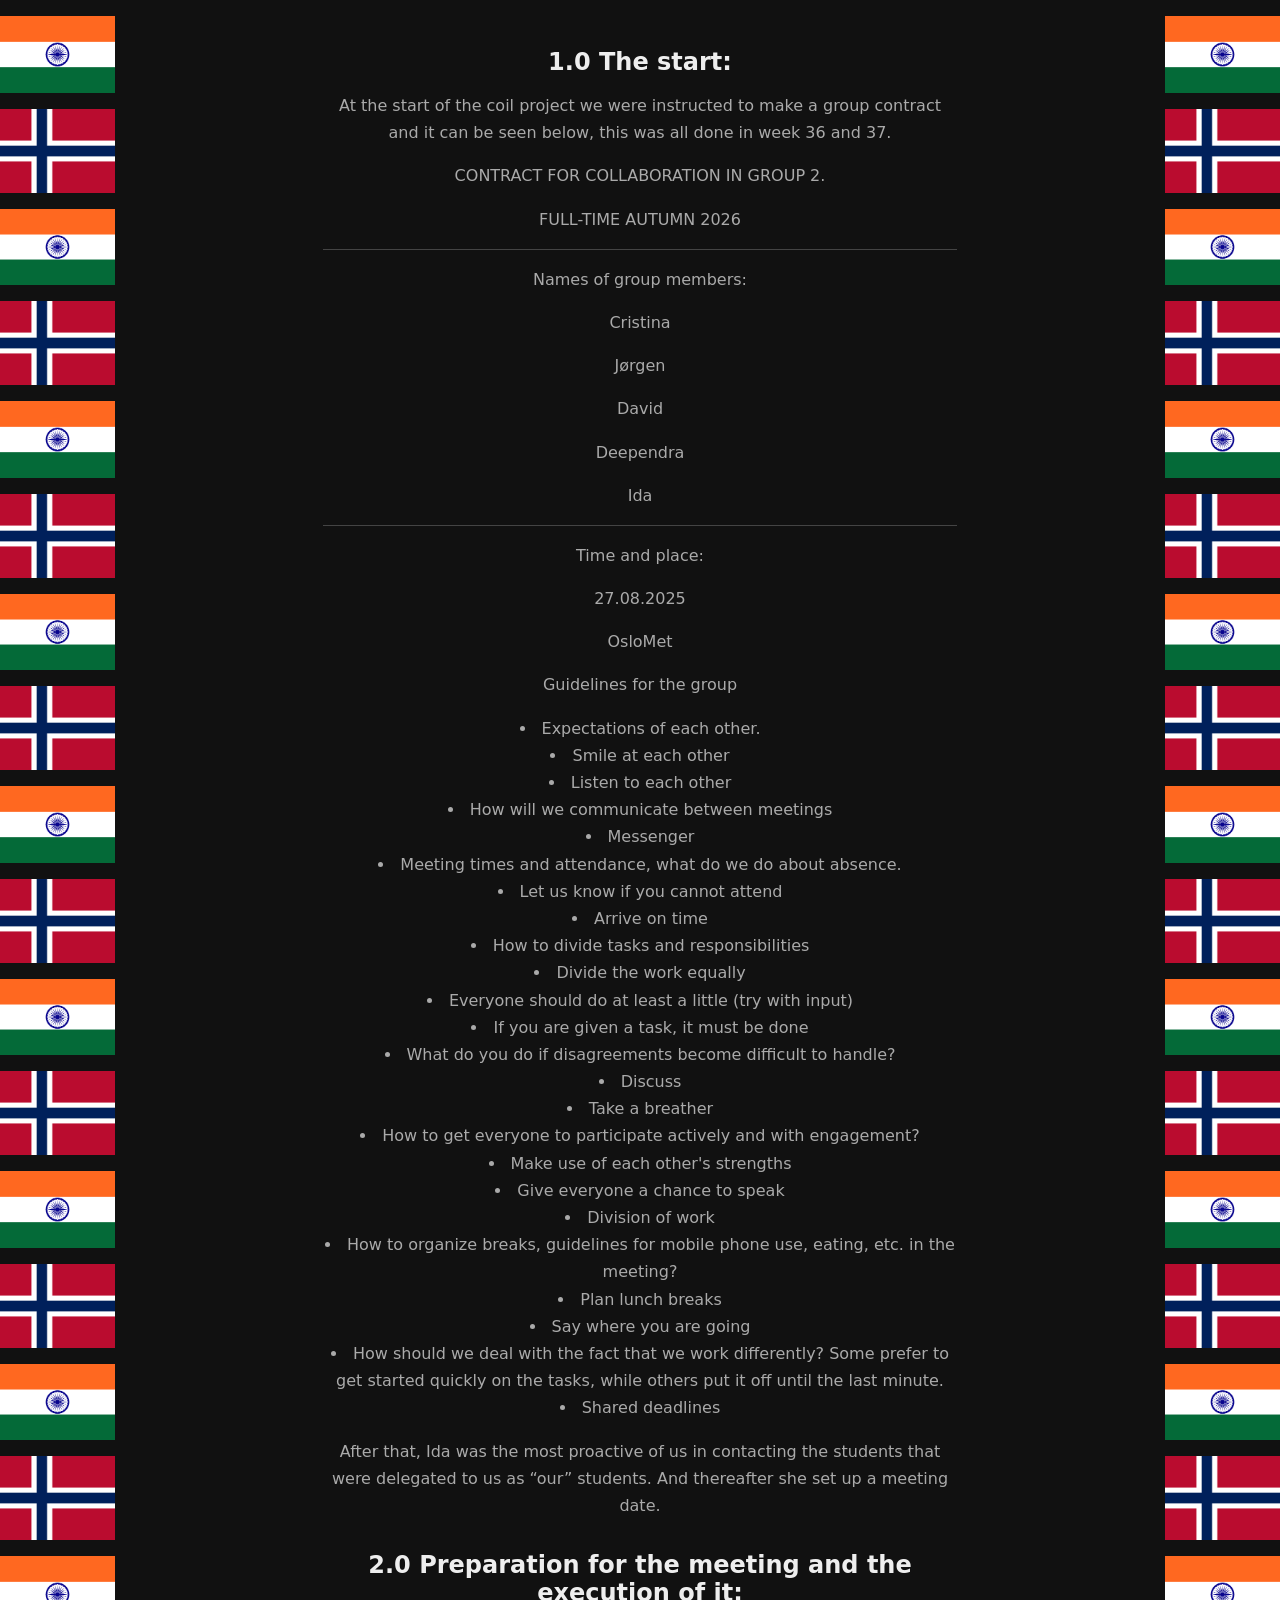
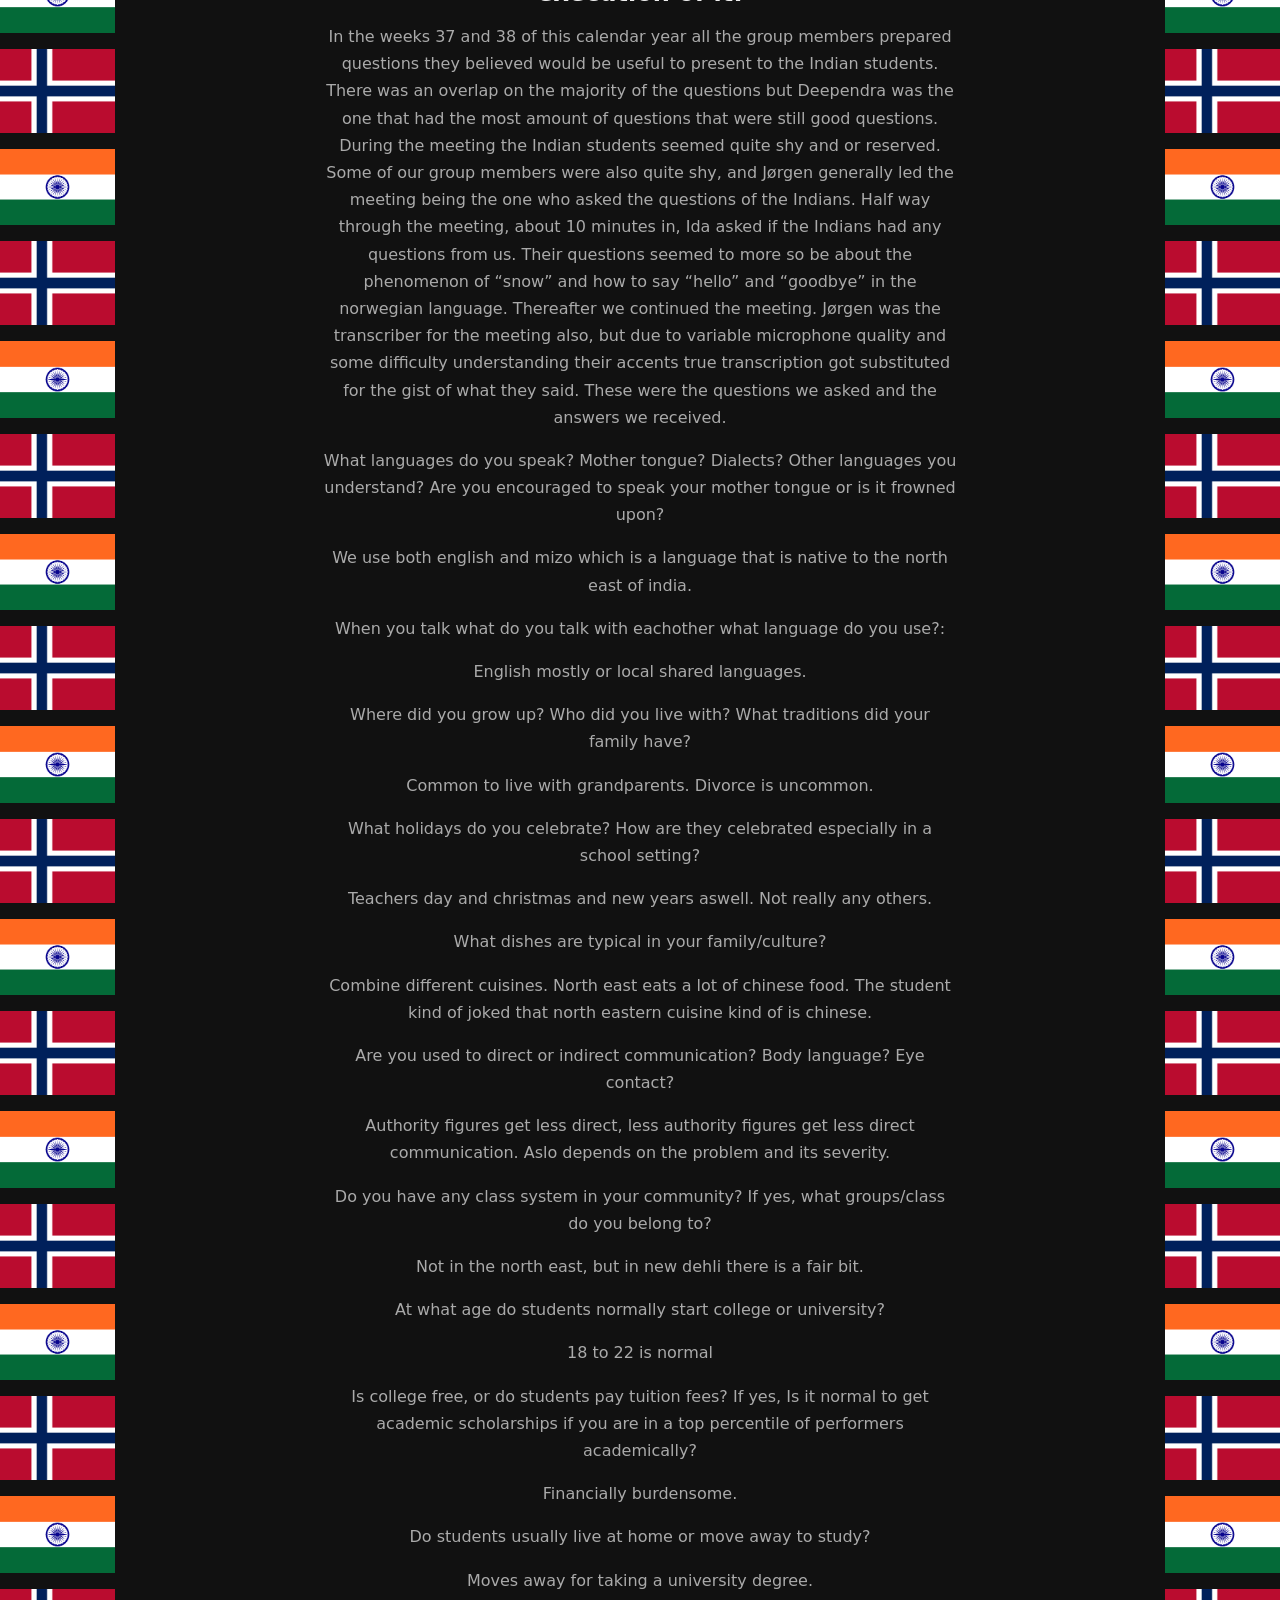
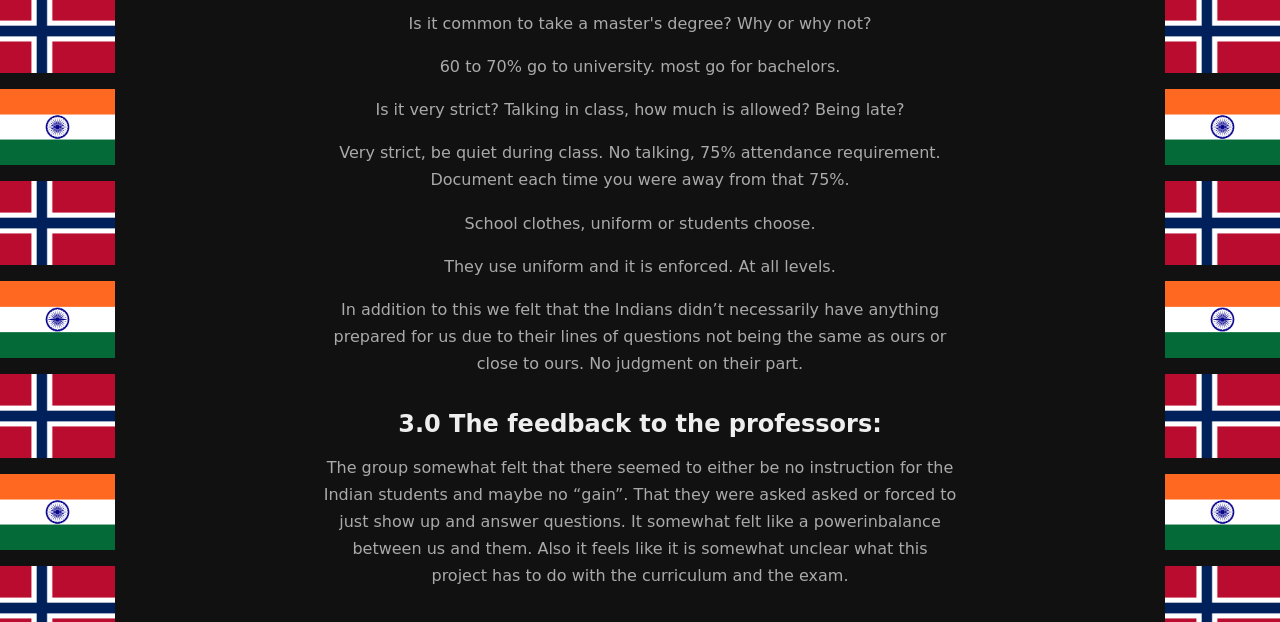
==== index.html @ 8ac85a7a "Update index.html" ====
<!doctype html>
<html lang="en">
<head>
<meta charset="utf-8">
<meta name="viewport" content="width=device-width, initial-scale=1">
<title>Hello</title>
<link rel="stylesheet" href="style.css">
</head>
<body>
<div class="flags flags--left"></div>
<div class="flags flags--right"></div>
<main>
  <p></p>
  <h2>1.0 The start:</h2>
  <p>At the start of the coil project we were instructed to make  a group contract and it can be seen below, this was all done in week 36 and 37.</p>
  <p>CONTRACT FOR COLLABORATION IN GROUP 2.</p>
  <p>FULL-TIME AUTUMN 2026</p>
  <hr>
  <p>Names of group members:</p>
  <p>Cristina</p>
  <p>Jørgen</p>
  <p>David</p>
  <p>Deependra</p>
  <p>Ida</p>
  <hr>
  <p>Time and place:</p>
  <p>27.08.2025</p>
  <p>OsloMet</p>
  <p>Guidelines for the group</p>
  <ul>
    <li>Expectations of each other.</li>
    <li>Smile at each other</li>
    <li>Listen to each other</li>
    <li>How will we communicate between meetings</li>
    <li>Messenger</li>
    <li>Meeting times and attendance, what do we do about absence.</li>
    <li>Let us know if you cannot attend</li>
    <li>Arrive on time</li>
    <li>How to divide tasks and responsibilities</li>
    <li>Divide the work equally</li>
    <li>Everyone should do at least a little (try with input)</li>
    <li>If you are given a task, it must be done</li>
    <li>What do you do if disagreements become difficult to handle?</li>
    <li>Discuss</li>
    <li>Take a breather</li>
    <li>How to get everyone to participate actively and with engagement?</li>
    <li>Make use of each other's strengths</li>
    <li>Give everyone a chance to speak</li>
    <li>Division of work</li>
    <li>How to organize breaks, guidelines for mobile phone use, eating, etc. in the meeting?</li>
    <li>Plan lunch breaks</li>
    <li>Say where you are going</li>
    <li>How should we deal with the fact that we work differently? Some prefer to get started quickly on the tasks, while others put it off until the last minute.</li>
    <li>Shared deadlines</li>
  </ul>
  <p>After that, Ida was the most proactive of us in contacting the students that were delegated to us as “our” students. And thereafter she set up a meeting date.</p>
  <h2>2.0 Preparation for the meeting and the execution of it:</h2>
  <p>In the weeks 37 and 38 of this calendar year all the group members prepared questions they believed would be useful to present to the Indian students. There was an overlap on the majority of the questions but Deependra was the one that had the most amount of questions that were still good questions. During the meeting the Indian students seemed quite shy and or reserved. Some of our group members were also quite shy, and Jørgen generally led the meeting being the one who asked the questions of the Indians. Half way through the meeting, about 10 minutes in, Ida asked if the Indians had any questions from us. Their questions seemed to more so be about the phenomenon of “snow” and how to say “hello” and “goodbye” in the norwegian language. Thereafter we continued the meeting. Jørgen was the transcriber for the meeting also, but due to variable microphone quality and some difficulty understanding their accents true transcription got substituted for the gist of what they said. These were the questions we asked and the answers we received.</p>
  <p>What languages do you speak? Mother tongue? Dialects? Other languages you understand? Are you encouraged to speak your mother tongue or is it frowned upon?</p>
  <p>We use both english and mizo which is a language that is native to the north east of india.</p>
  <p>When you talk what do you talk with eachother what language do you use?:</p>
  <p>English mostly or local shared languages.</p>
  <p>Where did you grow up? Who did you live with? What traditions did your family have?</p>
  <p>Common to live with grandparents. Divorce is uncommon.</p>
  <p>What holidays do you celebrate? How are they celebrated especially in a school setting?</p>
  <p>Teachers day and christmas and new years aswell. Not really any others.</p>
  <p>What dishes are typical in your family/culture?</p>
  <p>Combine different cuisines.  North east eats a lot of chinese food. The student kind of joked that north eastern cuisine kind of is chinese.</p>
  <p>Are you used to direct or indirect communication? Body language? Eye contact?</p>
  <p>Authority figures get less direct, less authority figures get less direct communication. Aslo depends on the problem and its severity.</p>
  <p>Do you have any class system in your community? If yes, what groups/class do you belong to?</p>
  <p>Not in the north east, but in new dehli there is a fair bit.</p>
  <p>At what age do students normally start college or university?</p>
  <p>18 to 22 is normal</p>
  <p>Is college free, or do students pay tuition fees? If yes, Is it normal to get academic scholarships if you are in a top percentile of performers academically?</p>
  <p>Financially burdensome.</p>
  <p>Do students usually live at home or move away to study?</p>
  <p>Moves away for taking a university degree.</p>
  <p>Is it common to take a master's degree? Why or why not?</p>
  <p>60 to 70% go to university.  most go for bachelors.</p>
  <p>Is it very strict? Talking in class, how much is allowed? Being late?</p>
  <p>Very strict, be quiet during class. No talking,  75% attendance requirement. Document each time you were away from that 75%.</p>
  <p>School clothes, uniform or students choose.</p>
  <p>They use uniform and it is enforced. At all levels.</p>
  <p>In addition to this we felt that the Indians didn’t necessarily have anything prepared for us due to their lines of questions not being the same as ours or close to ours. No judgment on their part.</p>
  <h2>3.0 The feedback to the professors:</h2>
  <p>The group somewhat felt that there seemed to either be no instruction for the Indian students and maybe no “gain”. That they were asked asked or forced to just show up and answer questions. It somewhat felt like a powerinbalance between us and them. Also it feels like it is somewhat unclear what this project has to do with the curriculum and the exam.</p>
</main>
<script src="script.js"></script>
</body>
</html>
---- style.css ----
:root {
  --space: 16px;
  --flag-col: 9vw;
  --flag-cursor: url("flags/india-cursor.png") 20 13, auto;
}

html, body, * { cursor: var(--flag-cursor); }

html { background: #111; }

body {
  position: relative;
  margin: 0;
  min-height: 100vh;
  display: flex;
  justify-content: center;
  align-items: center;
  background: #111;
  color: #eee;
  font-family: system-ui, sans-serif;
}

/* Flag columns at each horizontal edge; flag images are inserted by script.js. */
.flags {
  position: absolute;
  top: 0;
  bottom: 0;
  width: var(--flag-col);
  display: flex;
  flex-direction: column;
  gap: var(--space);
  padding: var(--space) 0;
  box-sizing: border-box;
  overflow: hidden;
}
.flags--left  { left: 0; }
.flags--right { right: 0; }
.flags img { display: block; width: 100%; height: auto; flex: none; }
/* Reserve height before the image loads so the fill loop can measure. */
.flags img[src$="india.png"]  { aspect-ratio: 320 / 213; }
.flags img[src$="norway.png"] { aspect-ratio: 320 / 233; }

main {
  width: calc(100vw - 2 * (var(--flag-col) + 15vw));
  padding: var(--space);
  box-sizing: border-box;
  text-align: center;
}
h1 { font-weight: 600; margin: 0 0 var(--space); }
p { color: #aaa; line-height: 1.7; margin: 0 0 var(--space); }
h2 { font-weight: 600; margin: calc(2 * var(--space)) 0 var(--space); }
ul { color: #aaa; line-height: 1.7; margin: 0 0 var(--space); padding: 0; list-style-position: inside; }
hr { border: 0; border-top: 1px solid #444; margin: var(--space) 0; }
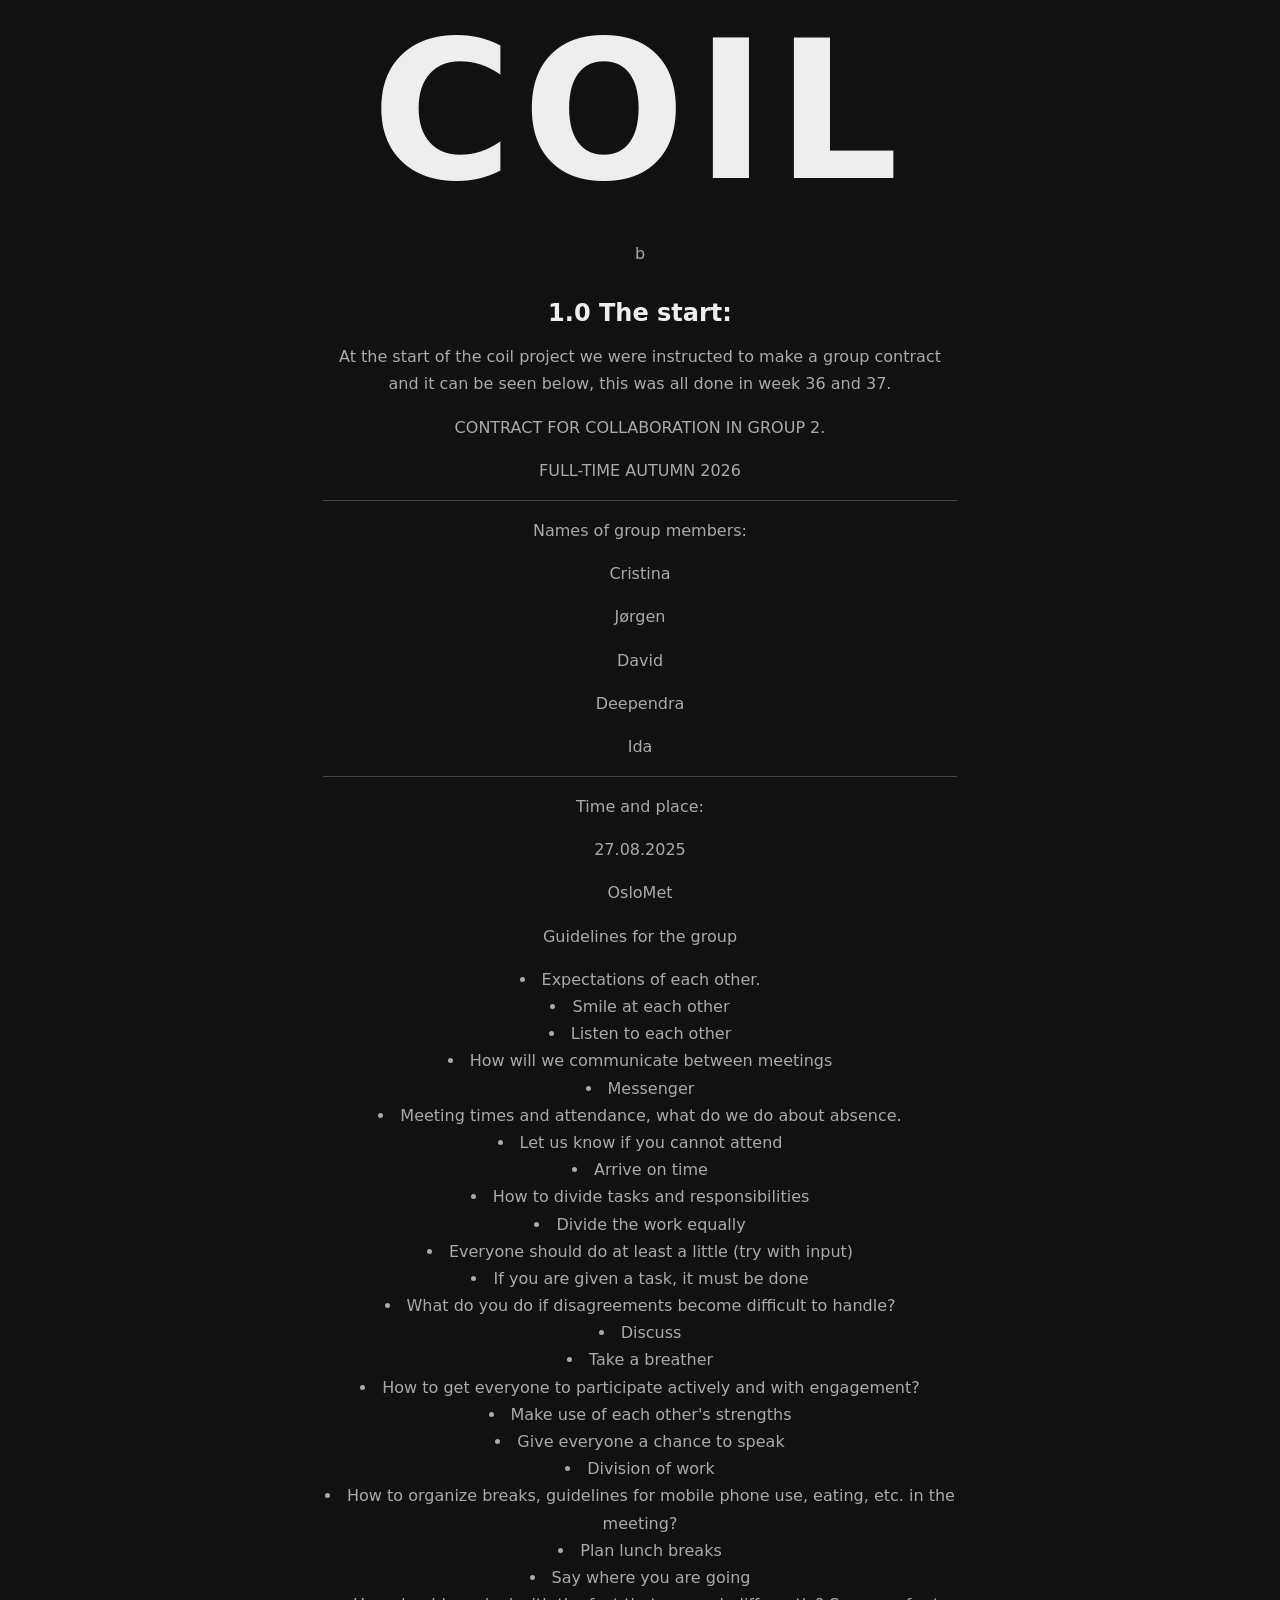
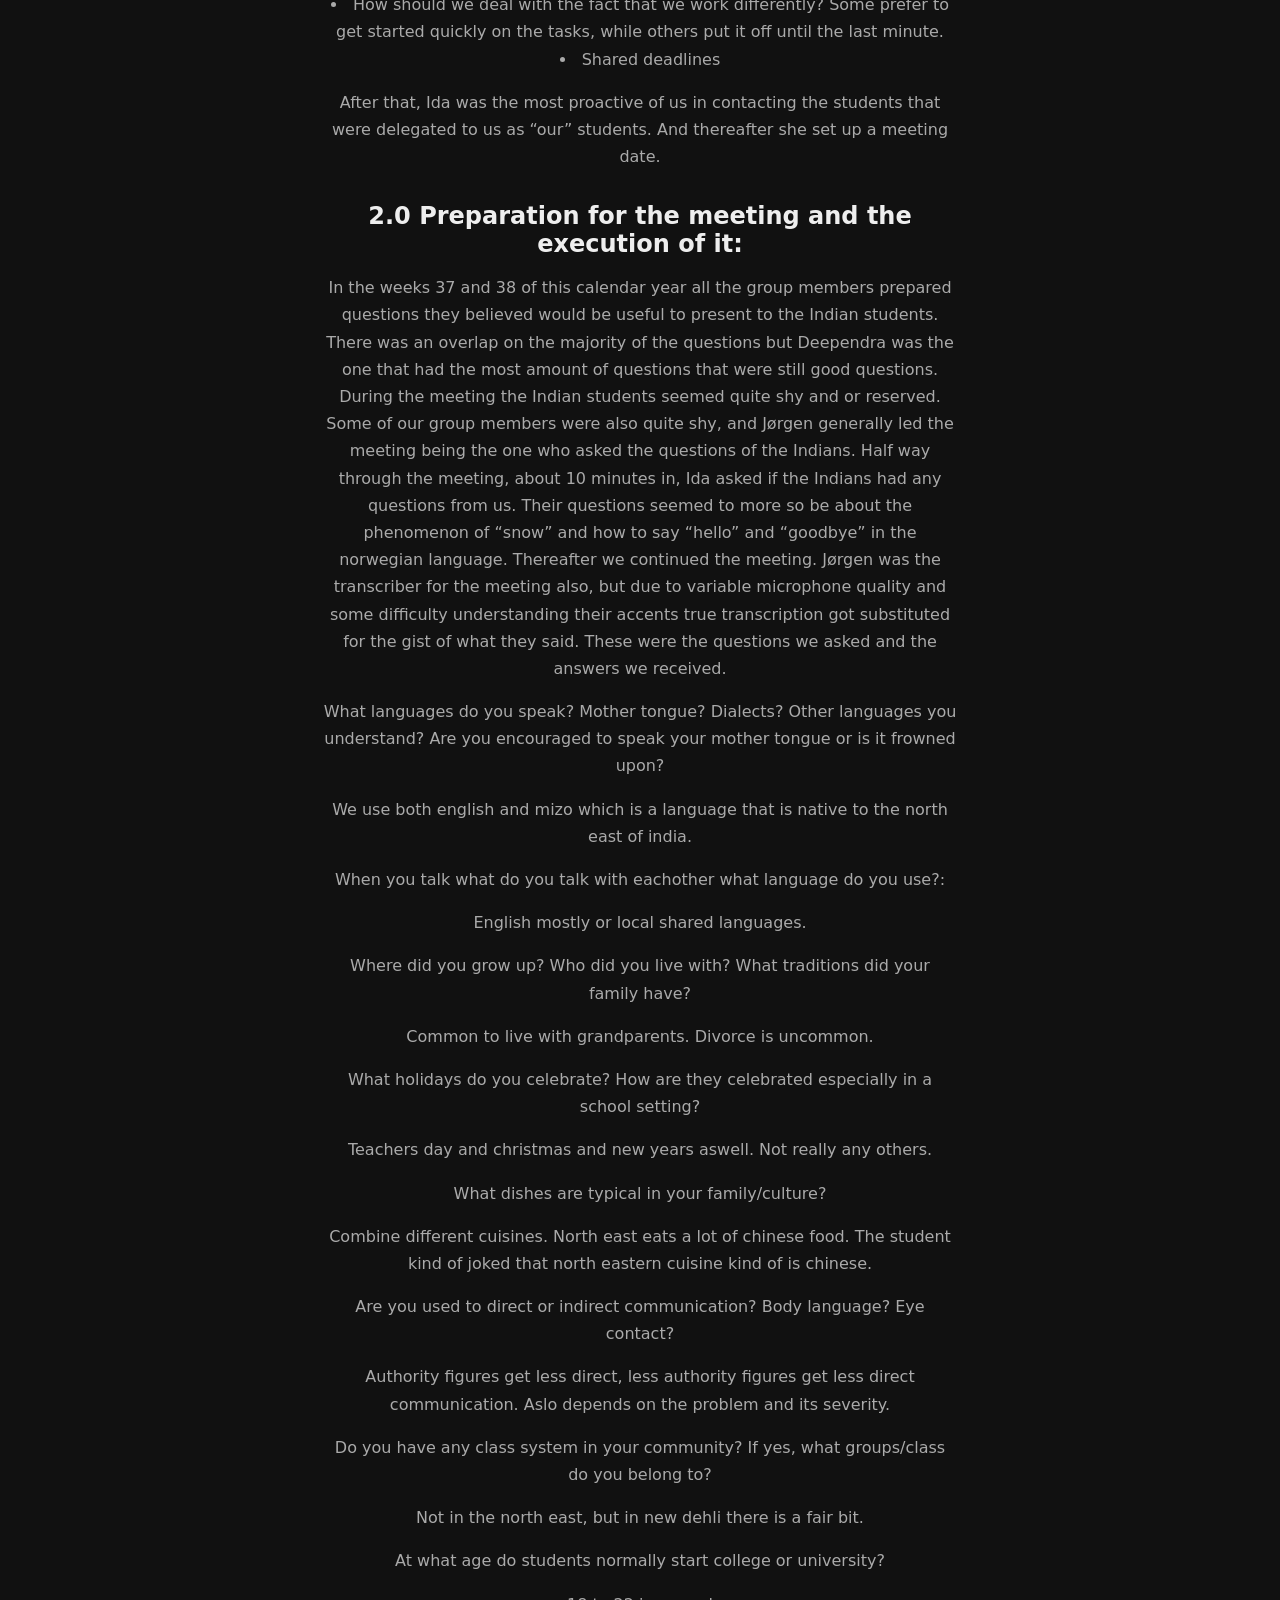
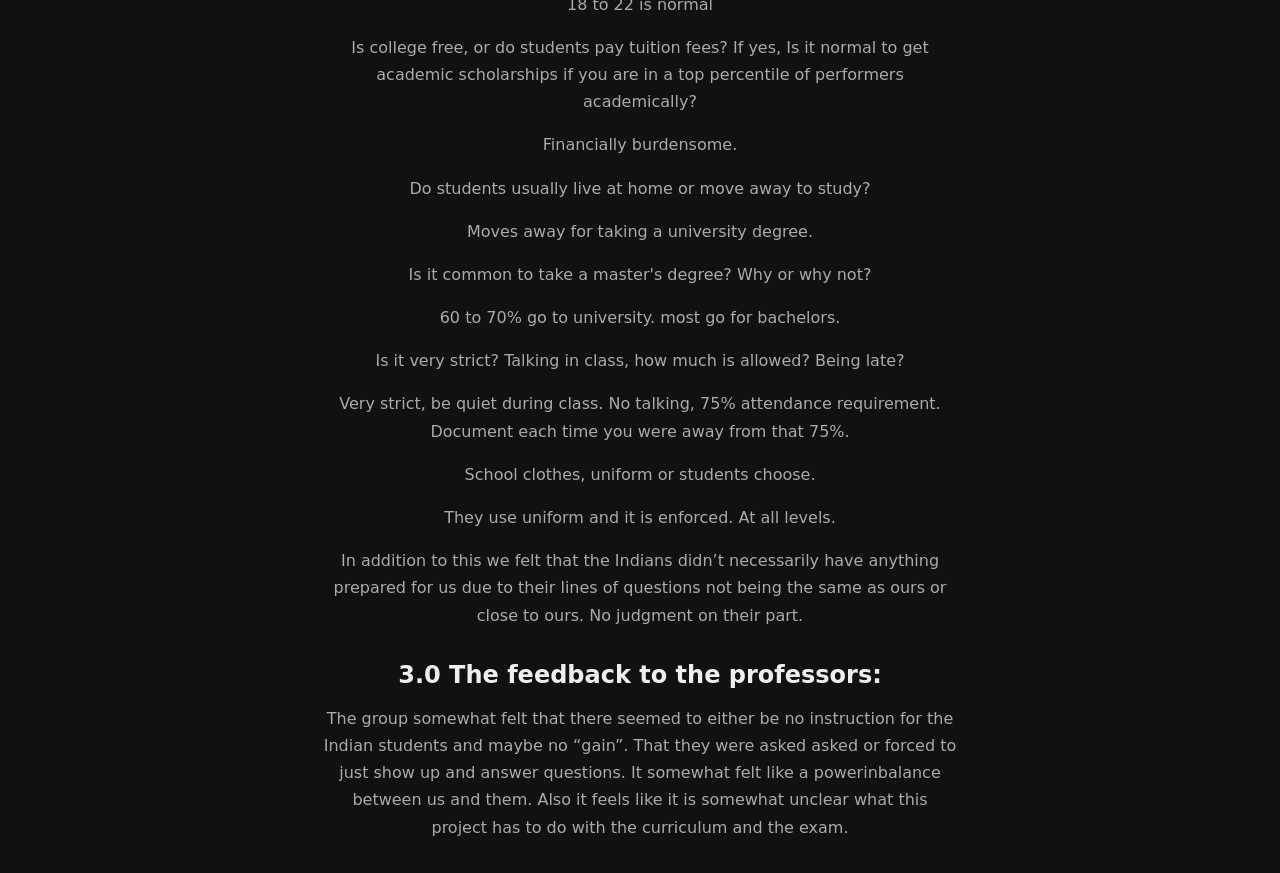
==== commit 54cb880c: "Add COIL title Co-Authored-By: Claude Sonnet 5.5 <noreply@anthropic.com>" ====
--- a/index.html
+++ b/index.html
@@ -10,6 +10,8 @@
 <div class="flags flags--left"></div>
 <div class="flags flags--right"></div>
 <main>
+  <h1>COIL</h1>
+  <p>b</p>
   <p></p>
   <h2>1.0 The start:</h2>
   <p>At the start of the coil project we were instructed to make  a group contract and it can be seen below, this was all done in week 36 and 37.</p>
--- a/style.css
+++ b/style.css
@@ -46,7 +46,7 @@
   box-sizing: border-box;
   text-align: center;
 }
-h1 { font-weight: 600; margin: 0 0 var(--space); }
+h1 { font-weight: 800; font-size: clamp(4rem, 15vw, 12rem); line-height: 1; letter-spacing: 0.05em; text-align: center; margin: 0 0 calc(2 * var(--space)); }
 p { color: #aaa; line-height: 1.7; margin: 0 0 var(--space); }
 h2 { font-weight: 600; margin: calc(2 * var(--space)) 0 var(--space); }
 ul { color: #aaa; line-height: 1.7; margin: 0 0 var(--space); padding: 0; list-style-position: inside; }
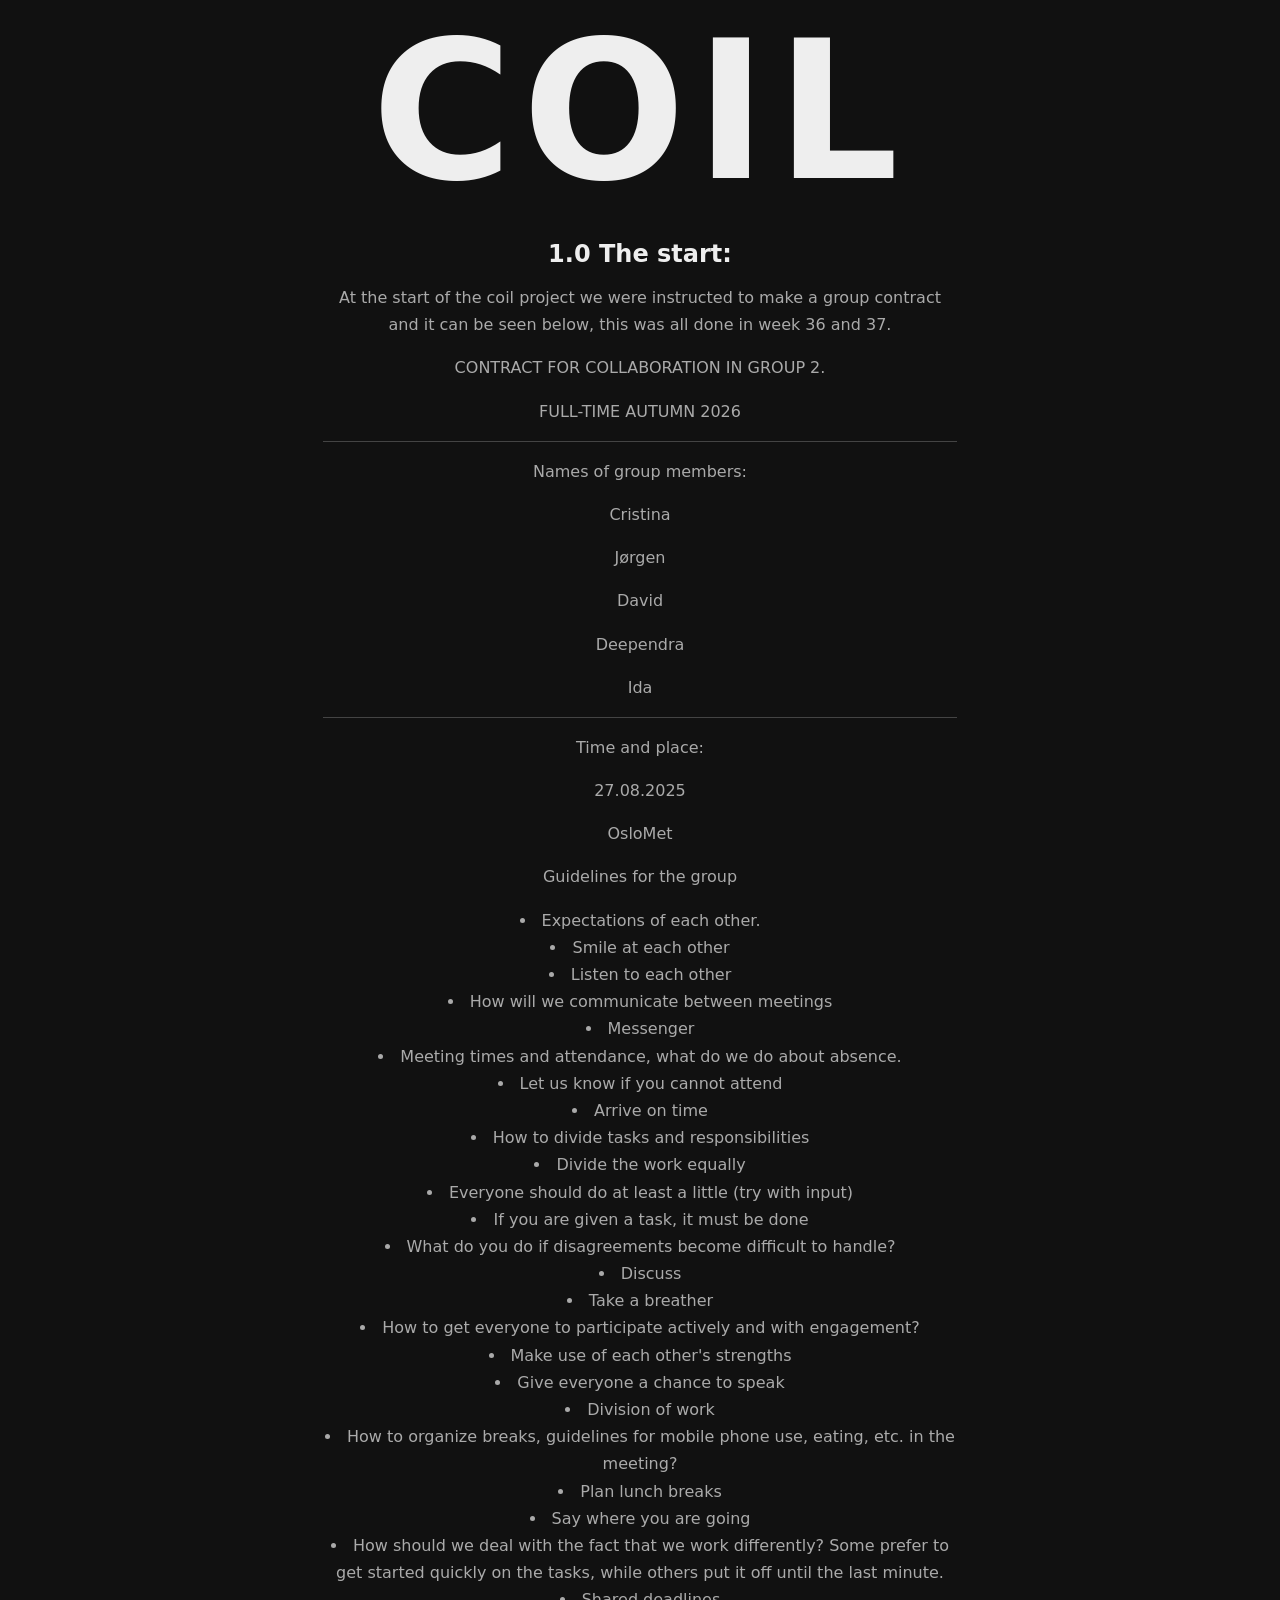
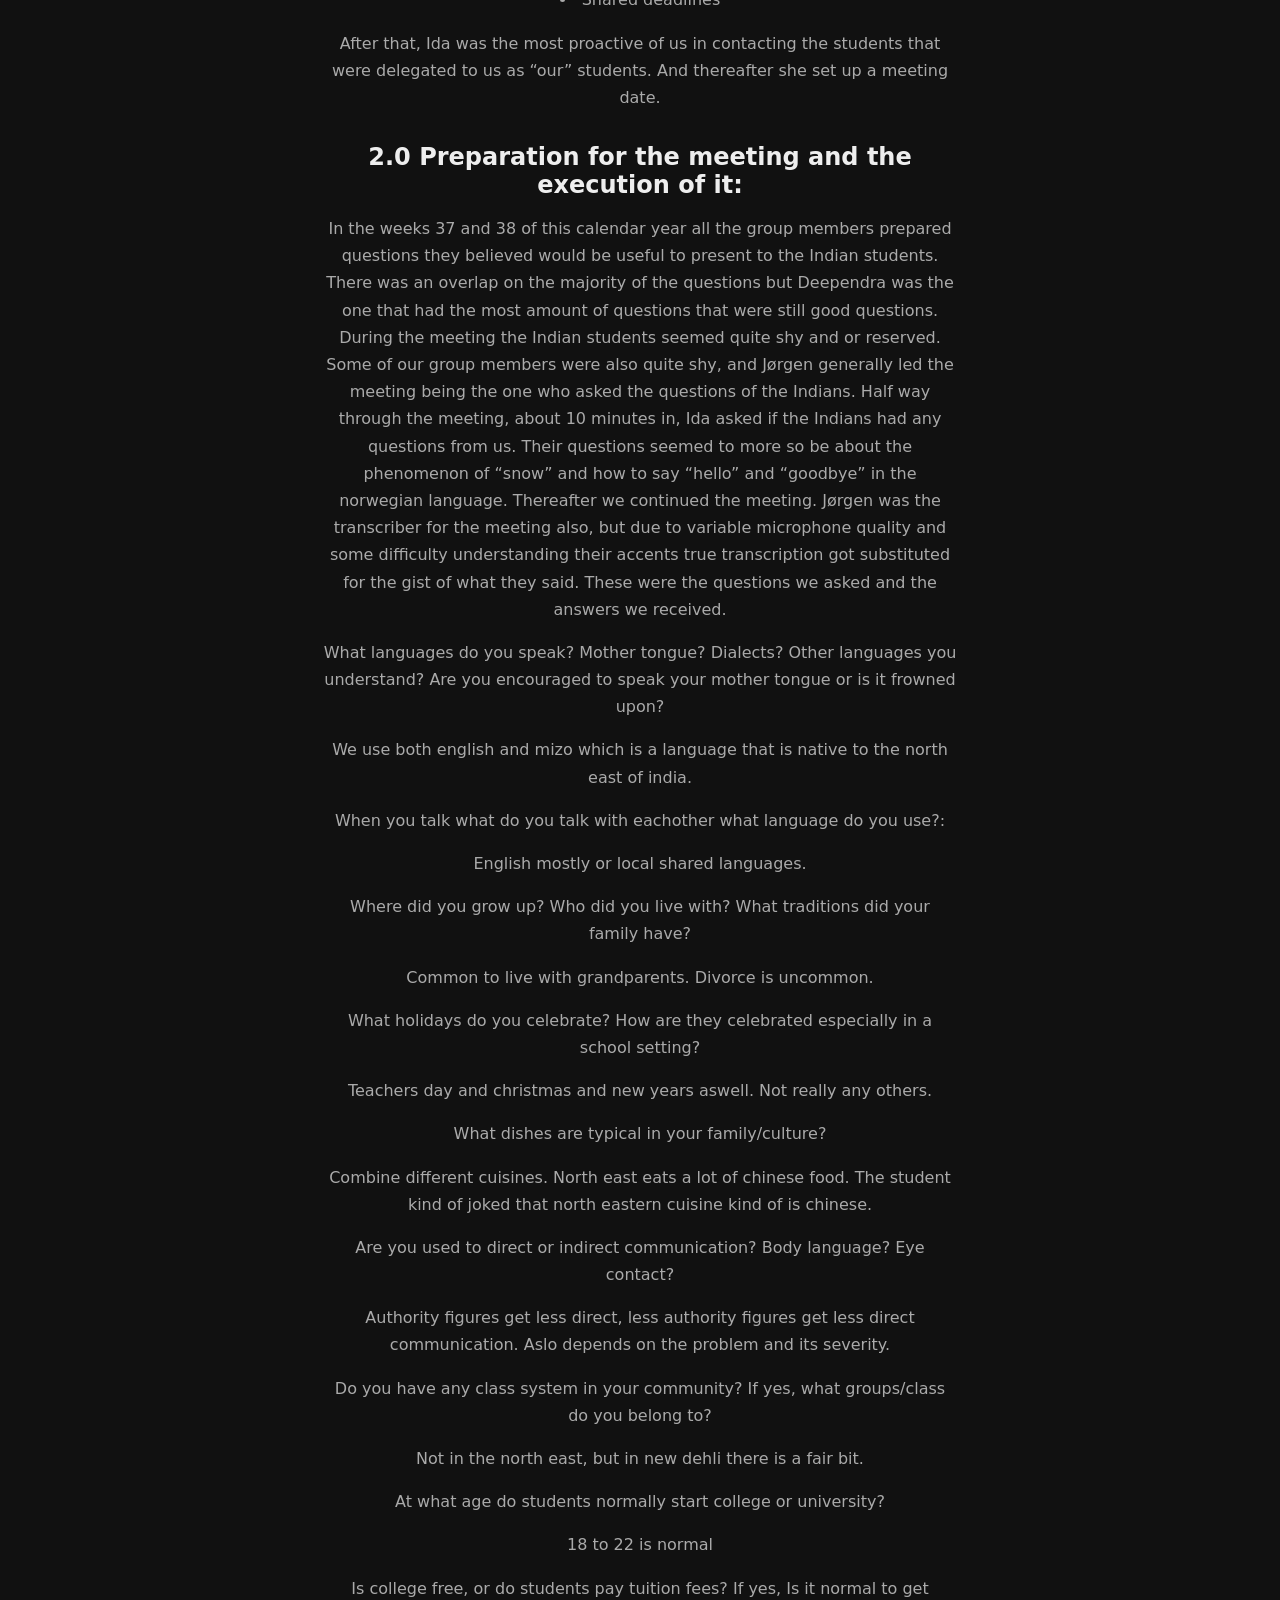
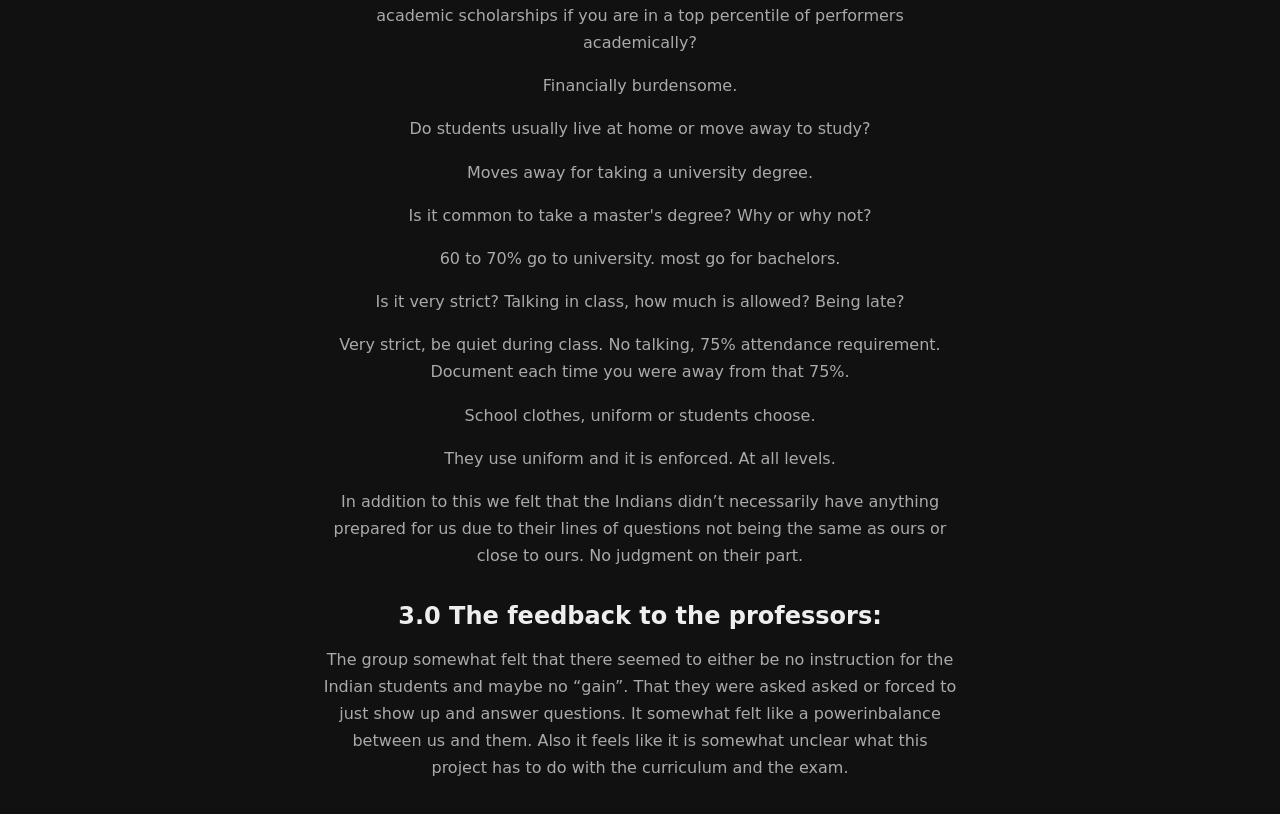
==== commit 65fa8f39: "Remove stray b Co-Authored-By: Claude Sonnet 5.5 <noreply@anthropic.com>" ====
--- a/index.html
+++ b/index.html
@@ -11,7 +11,6 @@
 <div class="flags flags--right"></div>
 <main>
   <h1>COIL</h1>
-  <p>b</p>
   <p></p>
   <h2>1.0 The start:</h2>
   <p>At the start of the coil project we were instructed to make  a group contract and it can be seen below, this was all done in week 36 and 37.</p>
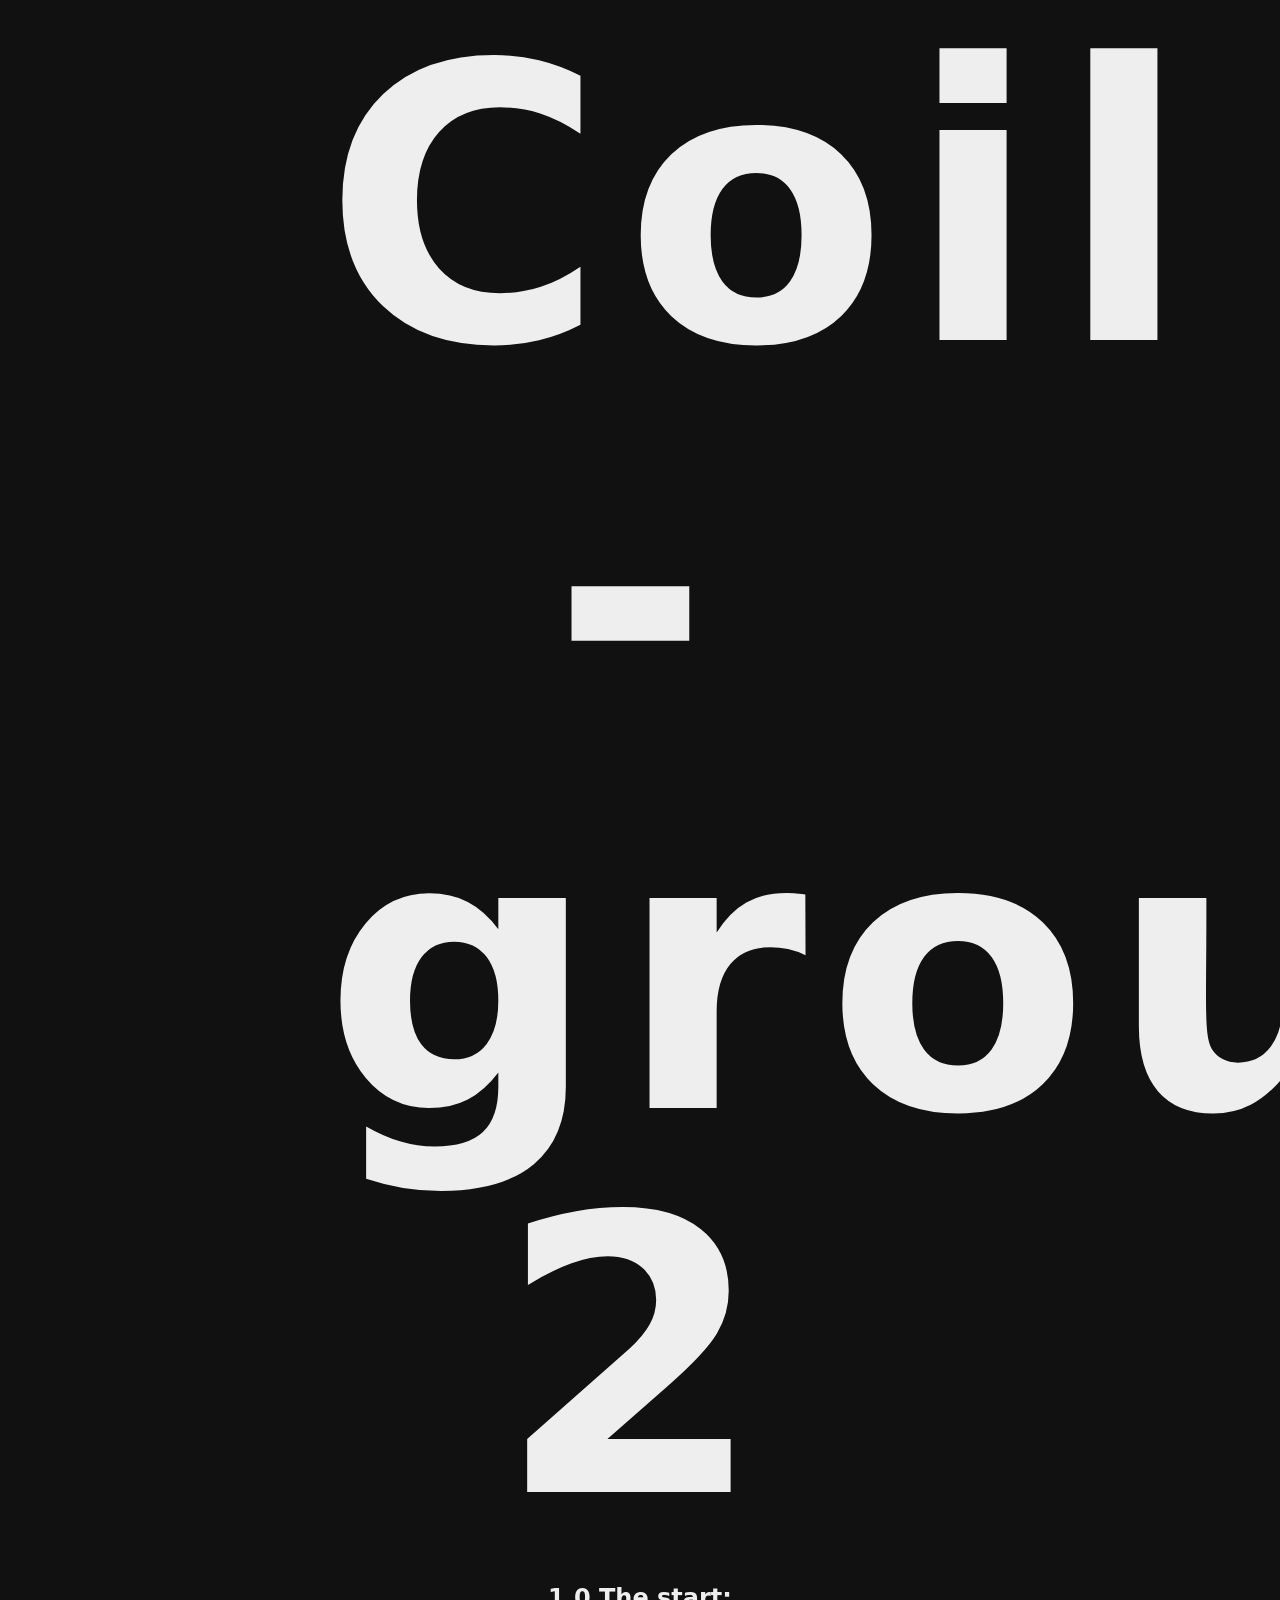
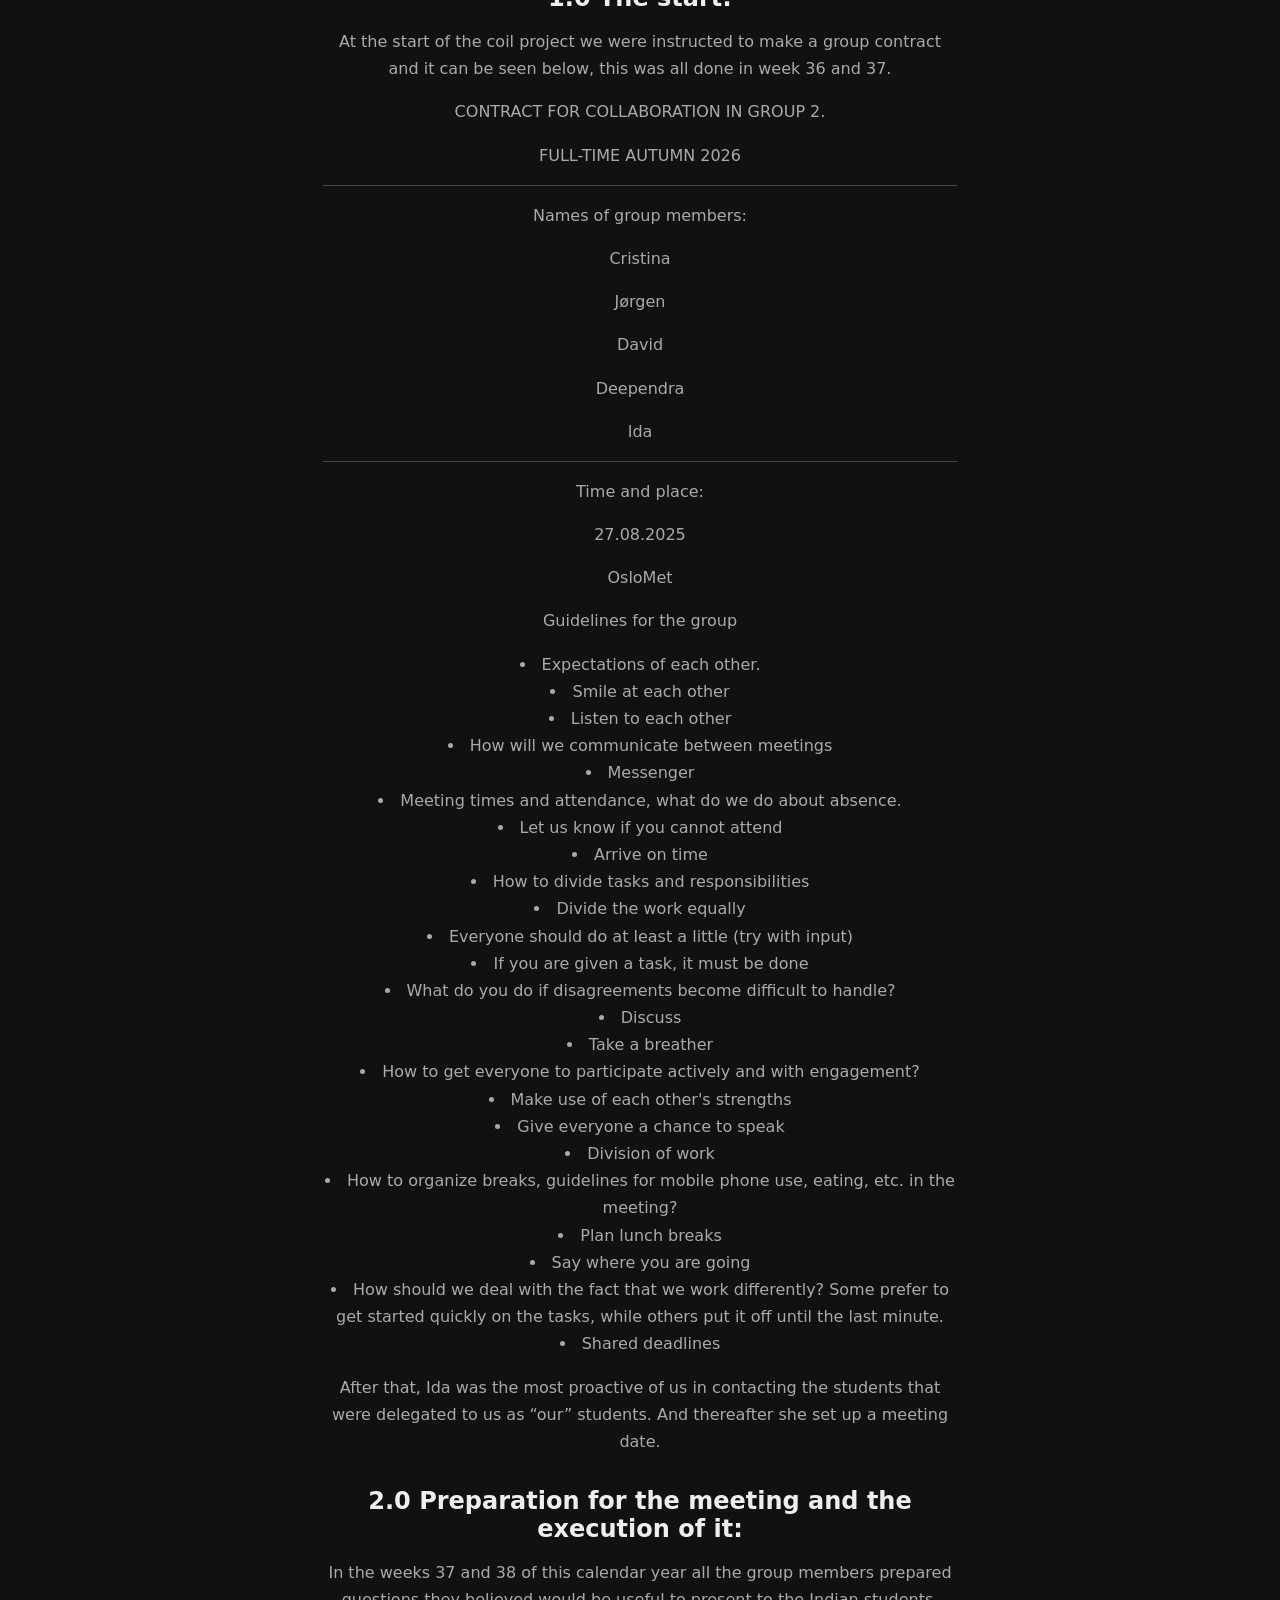
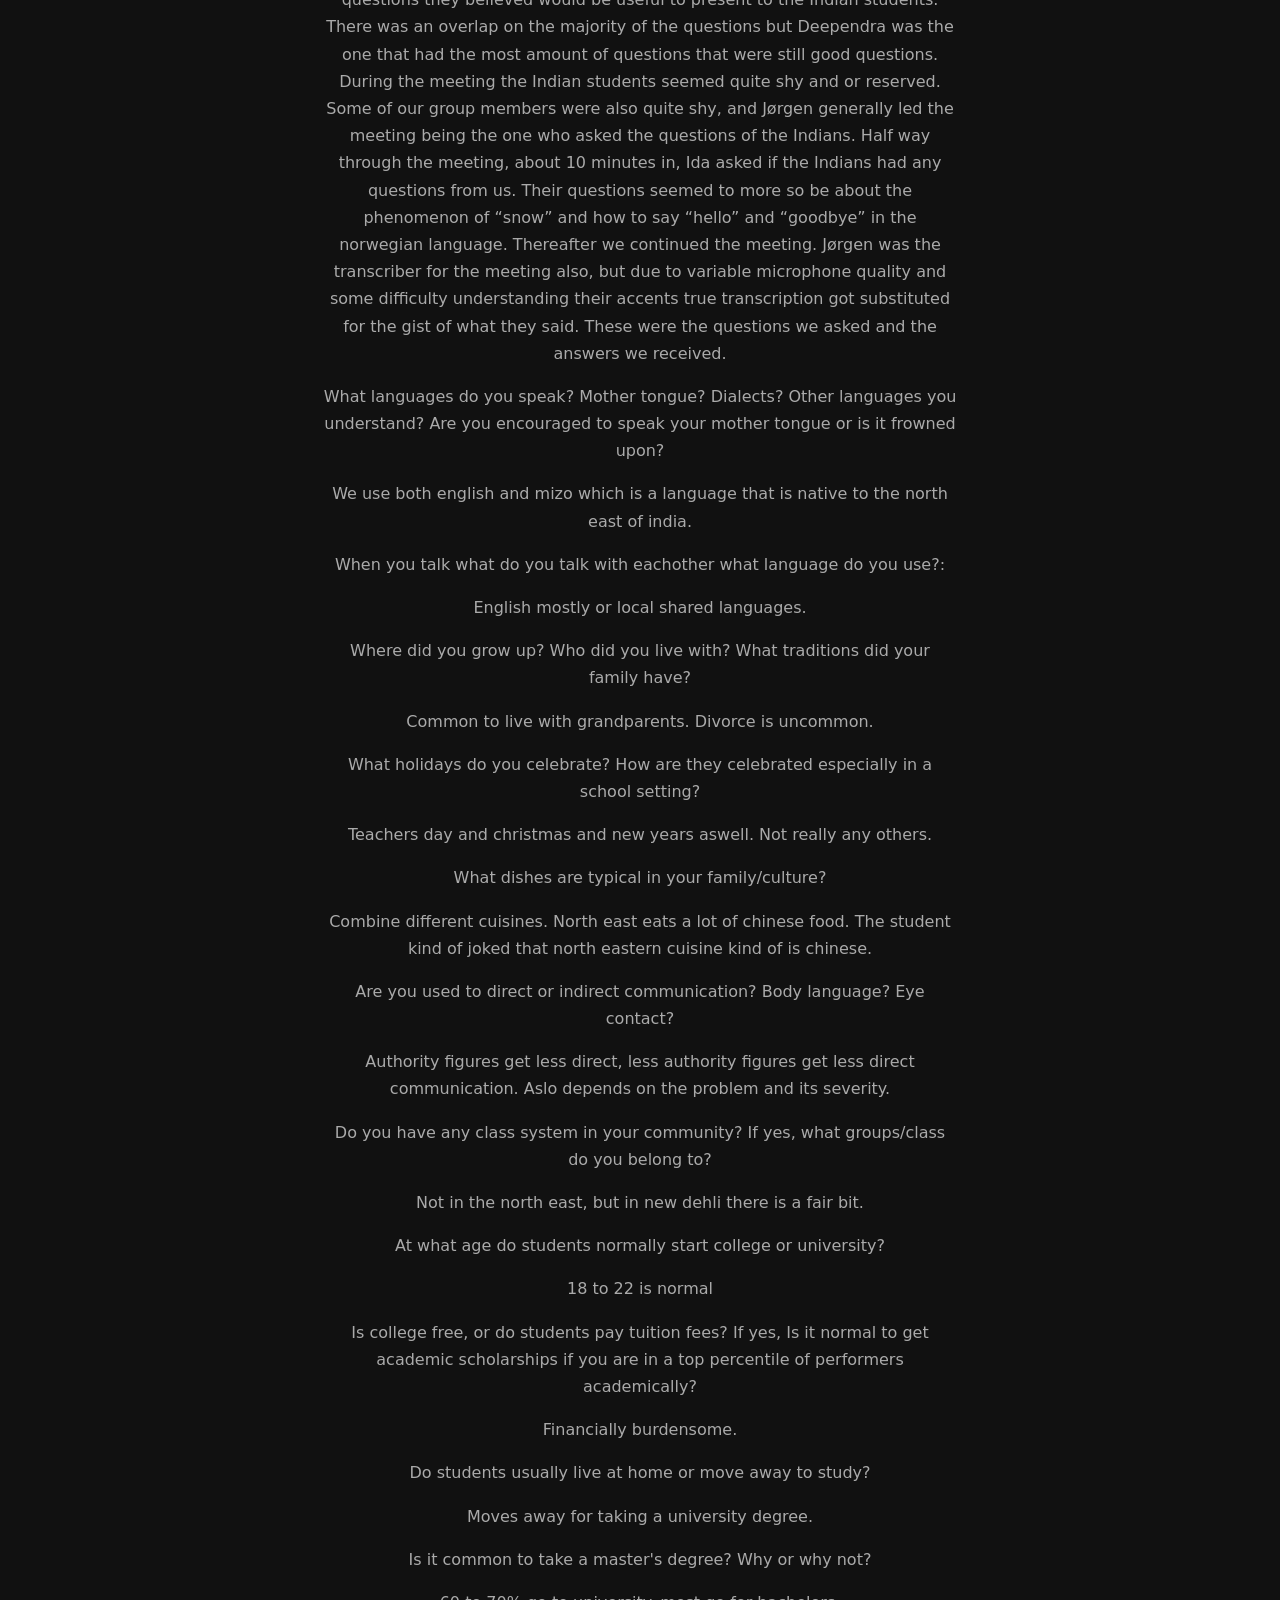
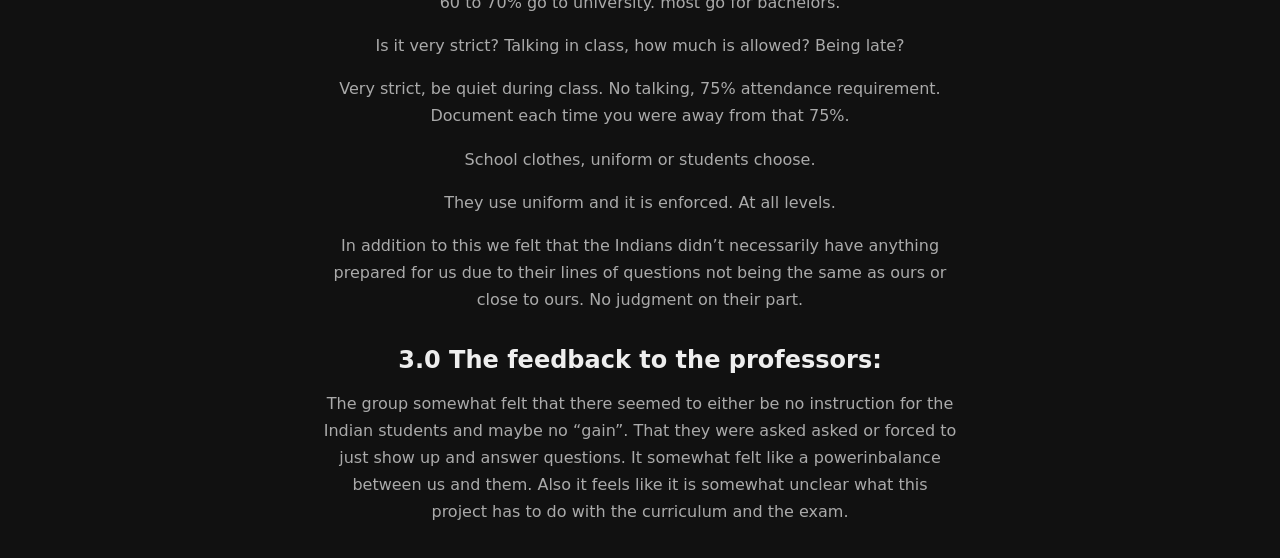
==== commit 0a2dde74: "Title: Coil - group 2, 2x size Co-Authored-By: Claude Sonnet 5.5 <noreply@anthropic.com>" ====
--- a/index.html
+++ b/index.html
@@ -10,7 +10,7 @@
 <div class="flags flags--left"></div>
 <div class="flags flags--right"></div>
 <main>
-  <h1>COIL</h1>
+  <h1>Coil - group 2</h1>
   <p></p>
   <h2>1.0 The start:</h2>
   <p>At the start of the coil project we were instructed to make  a group contract and it can be seen below, this was all done in week 36 and 37.</p>
--- a/style.css
+++ b/style.css
@@ -46,7 +46,7 @@
   box-sizing: border-box;
   text-align: center;
 }
-h1 { font-weight: 800; font-size: clamp(4rem, 15vw, 12rem); line-height: 1; letter-spacing: 0.05em; text-align: center; margin: 0 0 calc(2 * var(--space)); }
+h1 { font-weight: 800; font-size: clamp(8rem, 30vw, 24rem); line-height: 1; letter-spacing: 0.05em; text-align: center; margin: 0 0 calc(2 * var(--space)); }
 p { color: #aaa; line-height: 1.7; margin: 0 0 var(--space); }
 h2 { font-weight: 600; margin: calc(2 * var(--space)) 0 var(--space); }
 ul { color: #aaa; line-height: 1.7; margin: 0 0 var(--space); padding: 0; list-style-position: inside; }
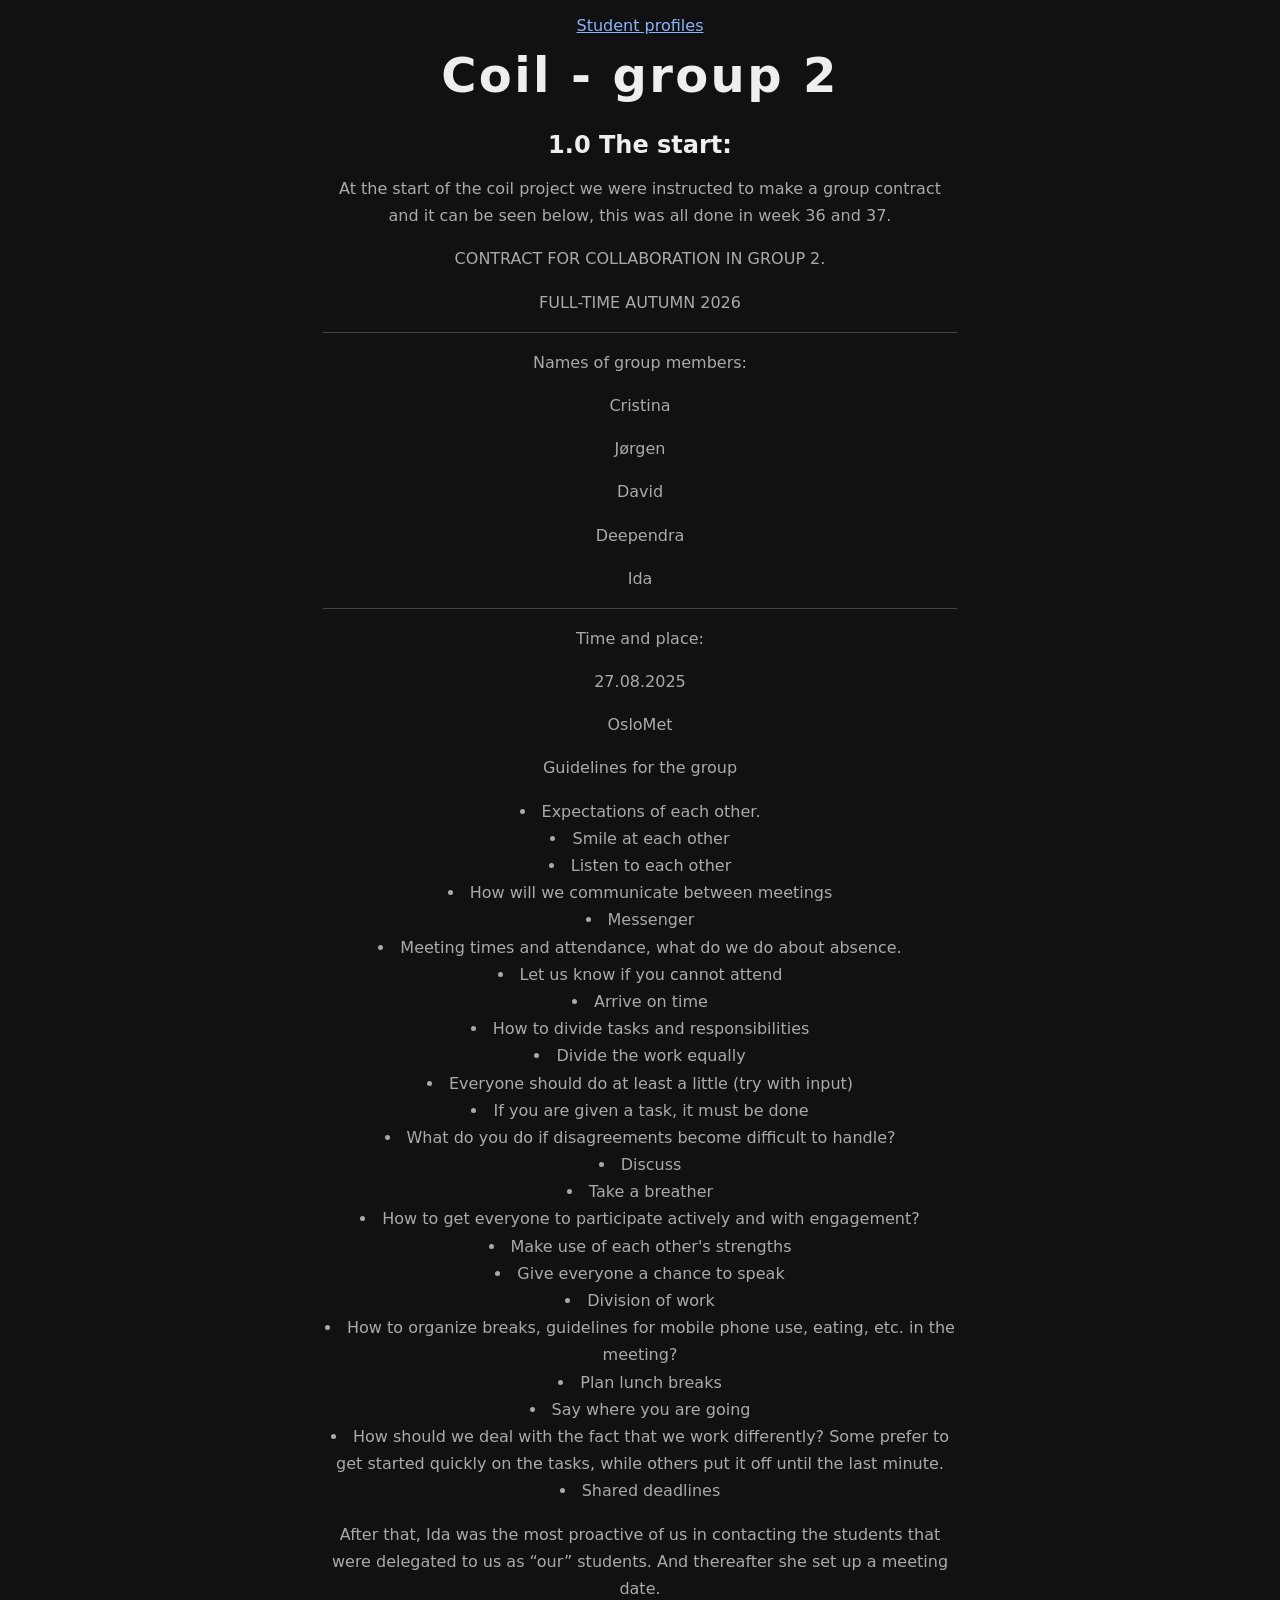
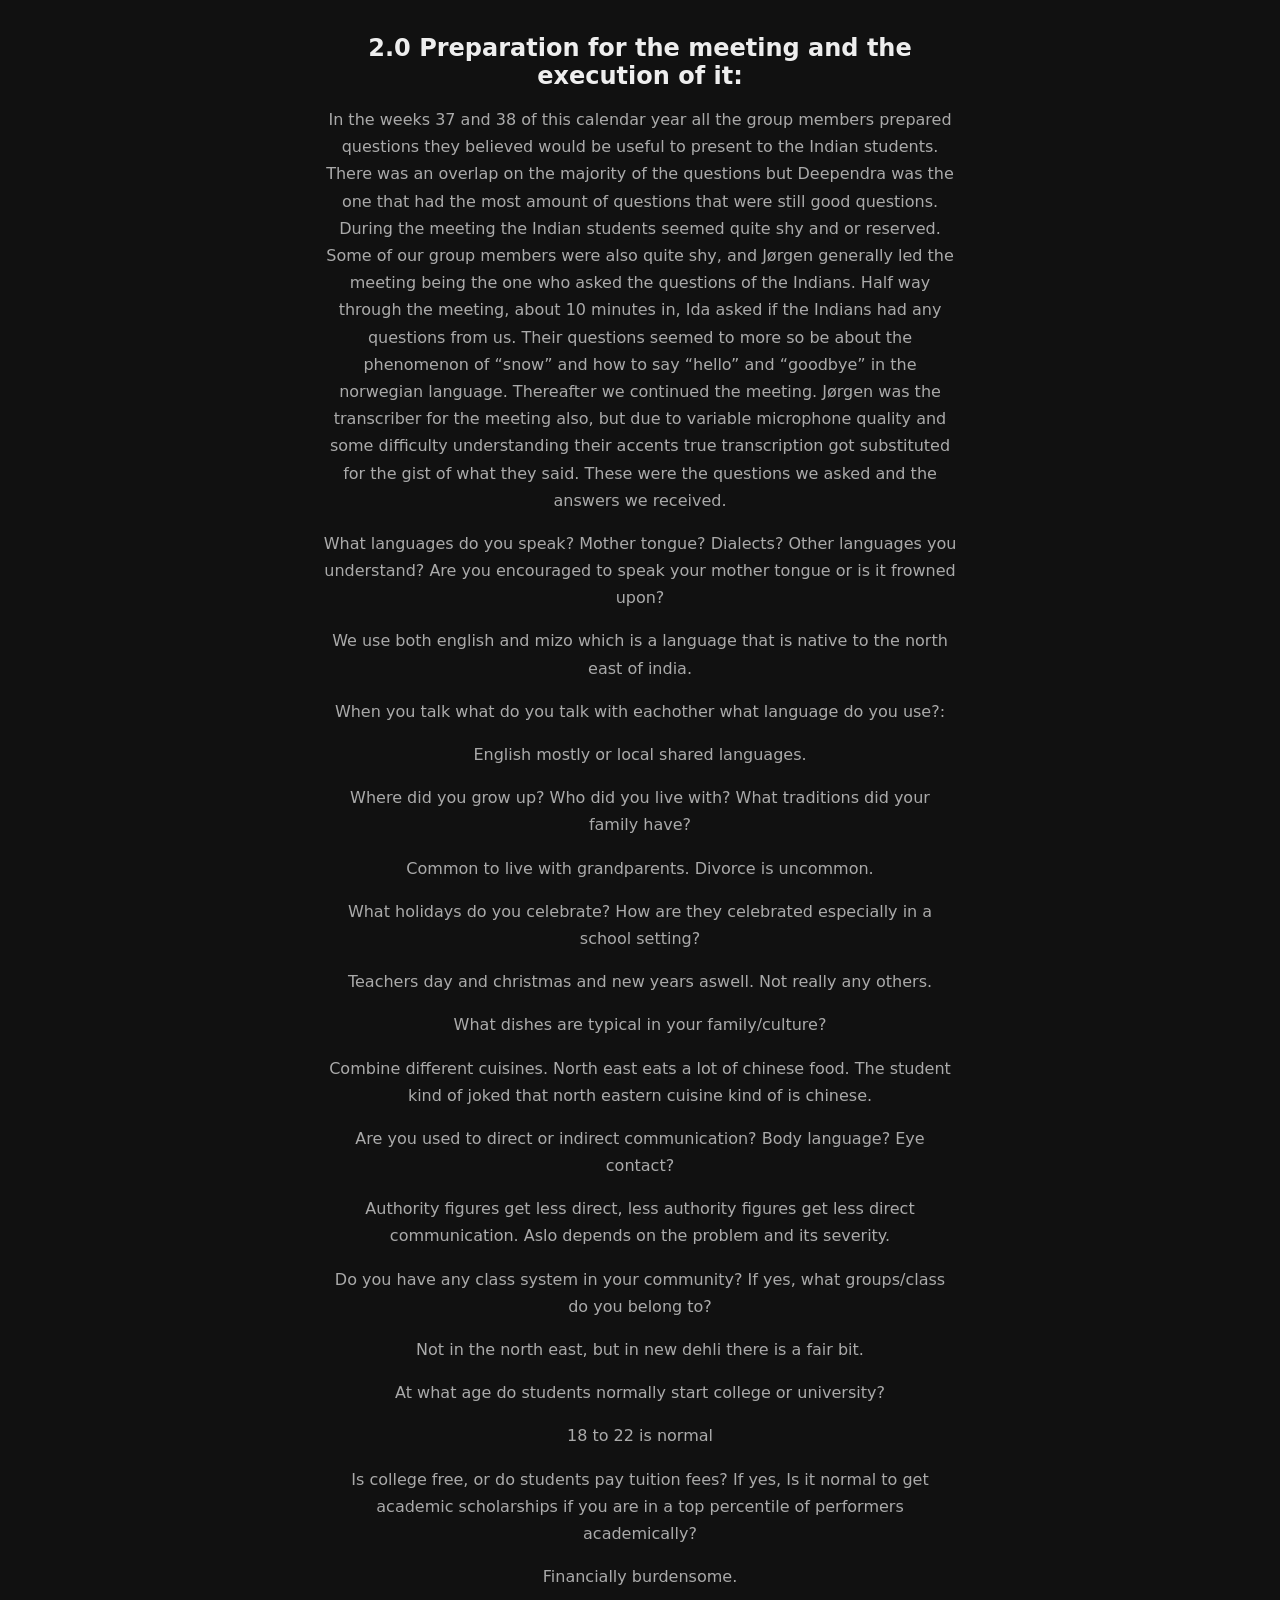
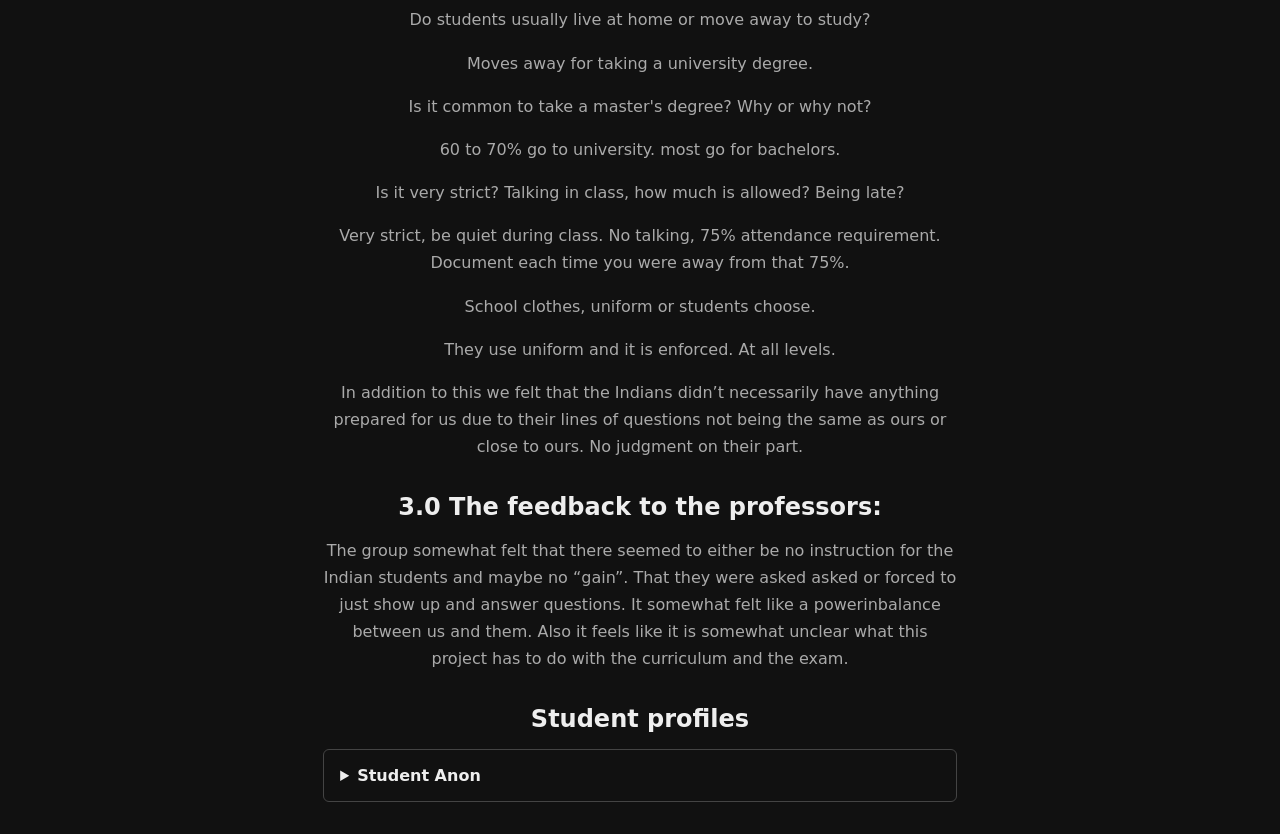
==== commit 7261706c: "Add Student profiles link and collapsible student profile table Co-Authored-By: Claude Sonnet 5.5 <n" ====
--- a/index.html
+++ b/index.html
@@ -10,6 +10,7 @@
 <div class="flags flags--left"></div>
 <div class="flags flags--right"></div>
 <main>
+  <nav><a href="#student-profiles">Student profiles</a></nav>
   <h1>Coil - group 2</h1>
   <p></p>
   <h2>1.0 The start:</h2>
@@ -86,6 +87,25 @@
   <p>In addition to this we felt that the Indians didn’t necessarily have anything prepared for us due to their lines of questions not being the same as ours or close to ours. No judgment on their part.</p>
   <h2>3.0 The feedback to the professors:</h2>
   <p>The group somewhat felt that there seemed to either be no instruction for the Indian students and maybe no “gain”. That they were asked asked or forced to just show up and answer questions. It somewhat felt like a powerinbalance between us and them. Also it feels like it is somewhat unclear what this project has to do with the curriculum and the exam.</p>
+  <h2 id="student-profiles">Student profiles</h2>
+  <details class="profile">
+    <summary>Student Anon</summary>
+    <table>
+      <tr><th>Student Anon</th><th>Cultural feature(s)</th><th>Is it an asset?</th></tr>
+      <tr><td><strong>Family culture</strong></td><td>We are upper middle class economically speaking – roofers</td><td>Work with tools, lots of experience driving different types of vehicles</td></tr>
+      <tr><td><strong>Peer culture</strong></td><td>I am a gamer  and a sports practitioner</td><td>Being involved in sports has generally kept my physical health better than when I was lazier on that front, so I would say definently.</td></tr>
+      <tr><td><strong>Class culture</strong></td><td>Individualist / Collectivist, there is some selfishness there is some in group helping of employees of the company my family owns</td><td>I think its depends on your values, but I do think exercizing your own values generally is the best thing for your own mental health, so sure, its an asset.</td></tr>
+      <tr><td><strong>University culture</strong></td><td>Distant relationship with teachers, but informal – always going to be more distant compared to lower levels of education when teachers have bigger classes and don’t interact with you during your whole education</td><td>Generally, I prefer either more strict or more loose lecturers, a dictator or a non authorative figure, not something in between. Either you get to completely goof off in class or you lock in due to the social rules</td></tr>
+      <tr><td><strong>National educational culture</strong></td><td>Few tests</td><td>No not really, smaller amounts of tests spread throughout the year would generally give you a better idea of where you were, and allow for a lesser chance of it all hinging on one test.</td></tr>
+      <tr><td><strong>Discipline culture (of school disciplines like pedagogy, mathematics, science, language...)</strong></td><td>Highly funded (relatively), teacher sentric</td><td>Norway has more funded education than most areas around the world, we often get public good that other nations see less of. Like the makerspace of Oslomet, the PC division for the IT education, digital solutions for people learning disabilities like TIBI. As for the way classes are taught, I would generally say that is very much up to the teacher.</td></tr>
+      <tr><td><strong>Ethnic culture</strong></td><td>Norwegian</td><td>Norwegian ethnically, I expect most people to be able to speak to me in norwegian or at least in english. This is generally the culture if the workforce in your workplace is from another place, e.g polish people in construction may talk a lot of polish at the constructionsite.</td></tr>
+      <tr><td><strong>Local culture of your area<br>Language culture</strong></td><td>Oslo’s culture is more open and more liberal than the rest of the country.</td><td>Its good if you feel as though the social sanctions of other areas are too damning on you. Not good for you if you despise people who are too liberal, and feel as though their expression or what they deem their expression of themselves is disturbing you.</td></tr>
+      <tr><td><strong>Children’s/adult’s play culture</strong></td><td>Children play loads of various games, there are less rules. Adults play is generally more competetive and rule based. Both engage in humour but their humor are different.</td><td>I believe it doesn’t matter what type of playculture you like, but as an adult its hard to find people who would want to engage in play with you if you truthfully like “childish play”.</td></tr>
+      <tr><td><strong>Body culture</strong></td><td>Hard to define.</td><td>Hard to define and varies too much between groups.</td></tr>
+      <tr><td><strong>Culture of mindfulness</strong></td><td>Believe mindfullness and yoga/meditation practitces might be bigger in Norway than other areas, but hard to say.</td><td>Don’t know the direct studies on this. Maybe it is good for people who stress too much, and maybe bad for people who struggle taking action in general.</td></tr>
+      <tr><td><strong>Other</strong></td><td>Not sure what to put here.</td><td>Not sure what to put here.</td></tr>
+    </table>
+  </details>
 </main>
 <script src="script.js"></script>
 </body>
--- a/style.css
+++ b/style.css
@@ -46,8 +46,17 @@
   box-sizing: border-box;
   text-align: center;
 }
-h1 { font-weight: 800; font-size: clamp(8rem, 30vw, 24rem); line-height: 1; letter-spacing: 0.05em; text-align: center; margin: 0 0 calc(2 * var(--space)); }
+h1 { font-weight: 800; font-size: 36pt; line-height: 1; letter-spacing: 0.05em; text-align: center; margin: 0 0 calc(2 * var(--space)); }
 p { color: #aaa; line-height: 1.7; margin: 0 0 var(--space); }
 h2 { font-weight: 600; margin: calc(2 * var(--space)) 0 var(--space); }
 ul { color: #aaa; line-height: 1.7; margin: 0 0 var(--space); padding: 0; list-style-position: inside; }
 hr { border: 0; border-top: 1px solid #444; margin: var(--space) 0; }
+
+nav { margin: 0 0 var(--space); }
+nav a { color: #8ab4ff; }
+details.profile { text-align: left; margin: 0 0 var(--space); border: 1px solid #444; border-radius: 6px; padding: 0 var(--space); }
+details.profile summary { padding: var(--space) 0; font-weight: 600; }
+details.profile table { border-collapse: collapse; width: 100%; margin-bottom: var(--space); color: #aaa; line-height: 1.5; }
+details.profile th, details.profile td { border: 1px solid #444; padding: 8px; vertical-align: top; text-align: left; }
+details.profile th { color: #eee; }
+details.profile td strong { color: #eee; }
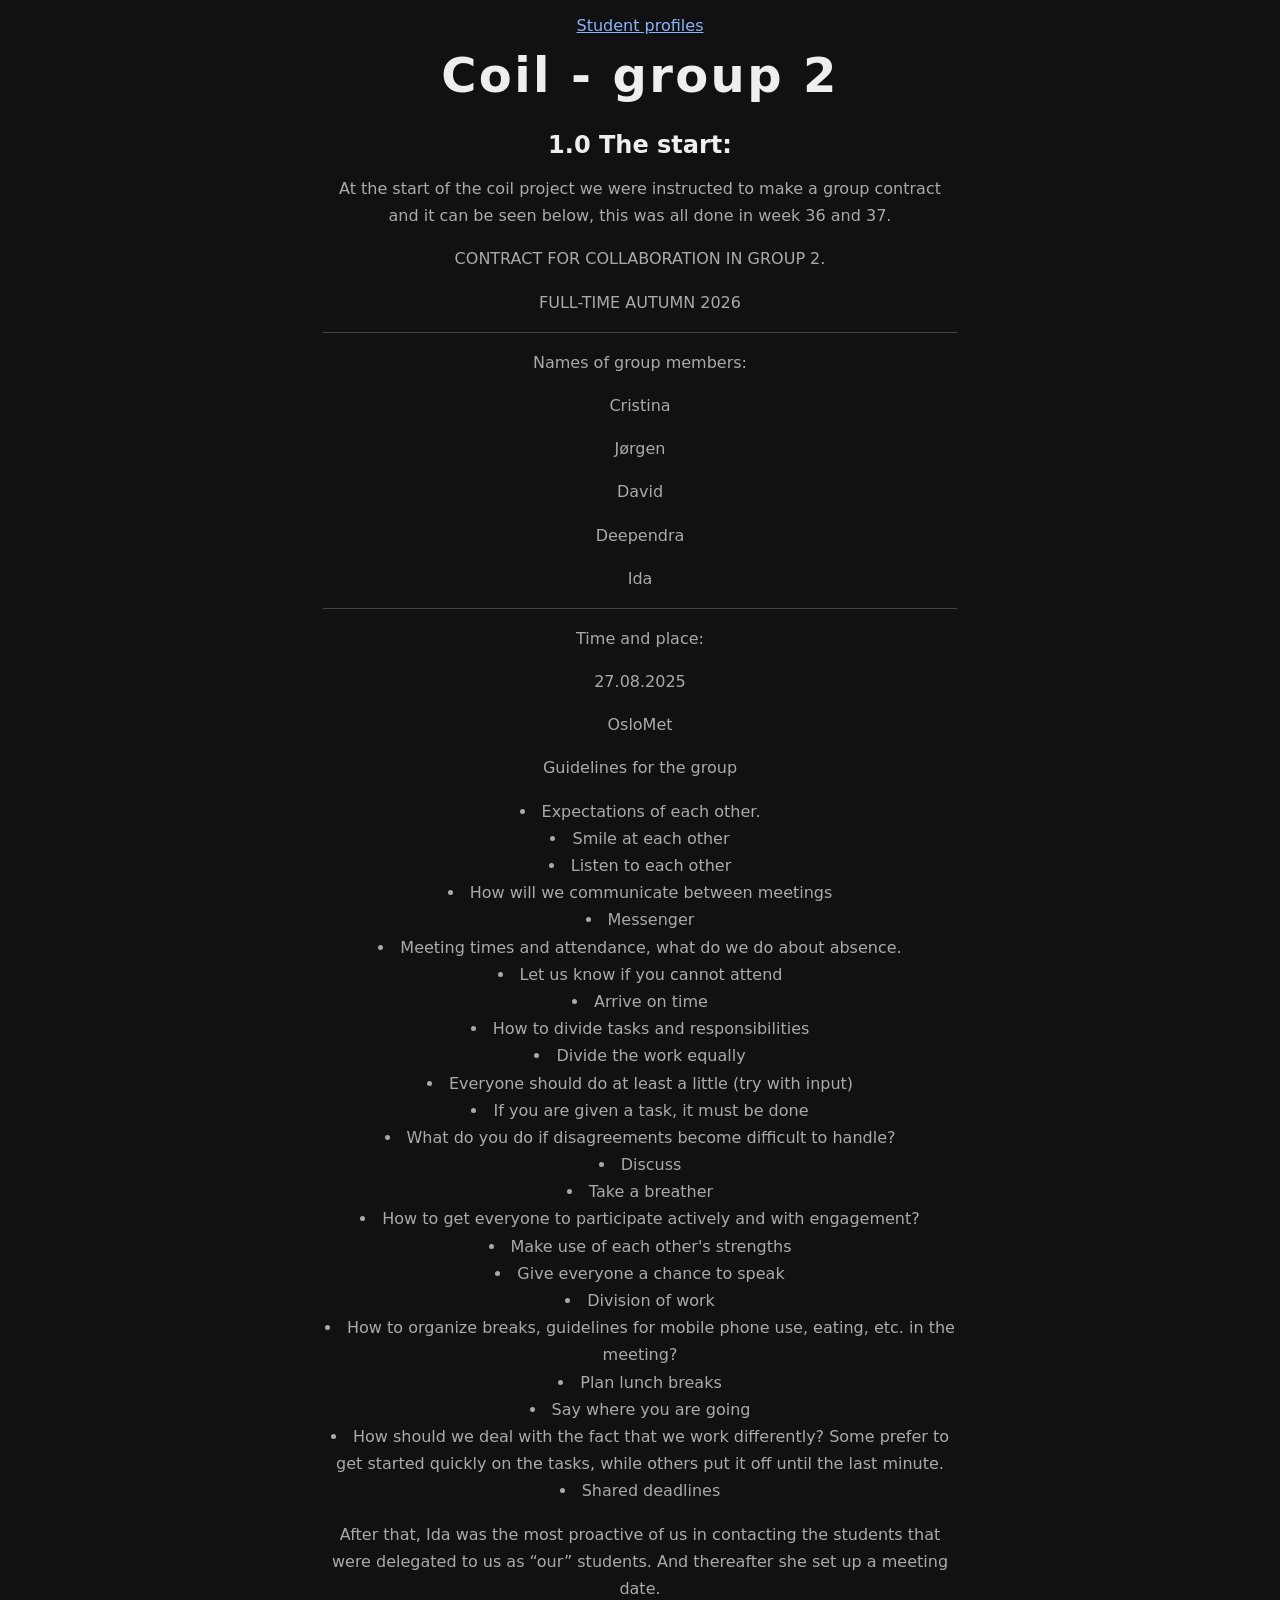
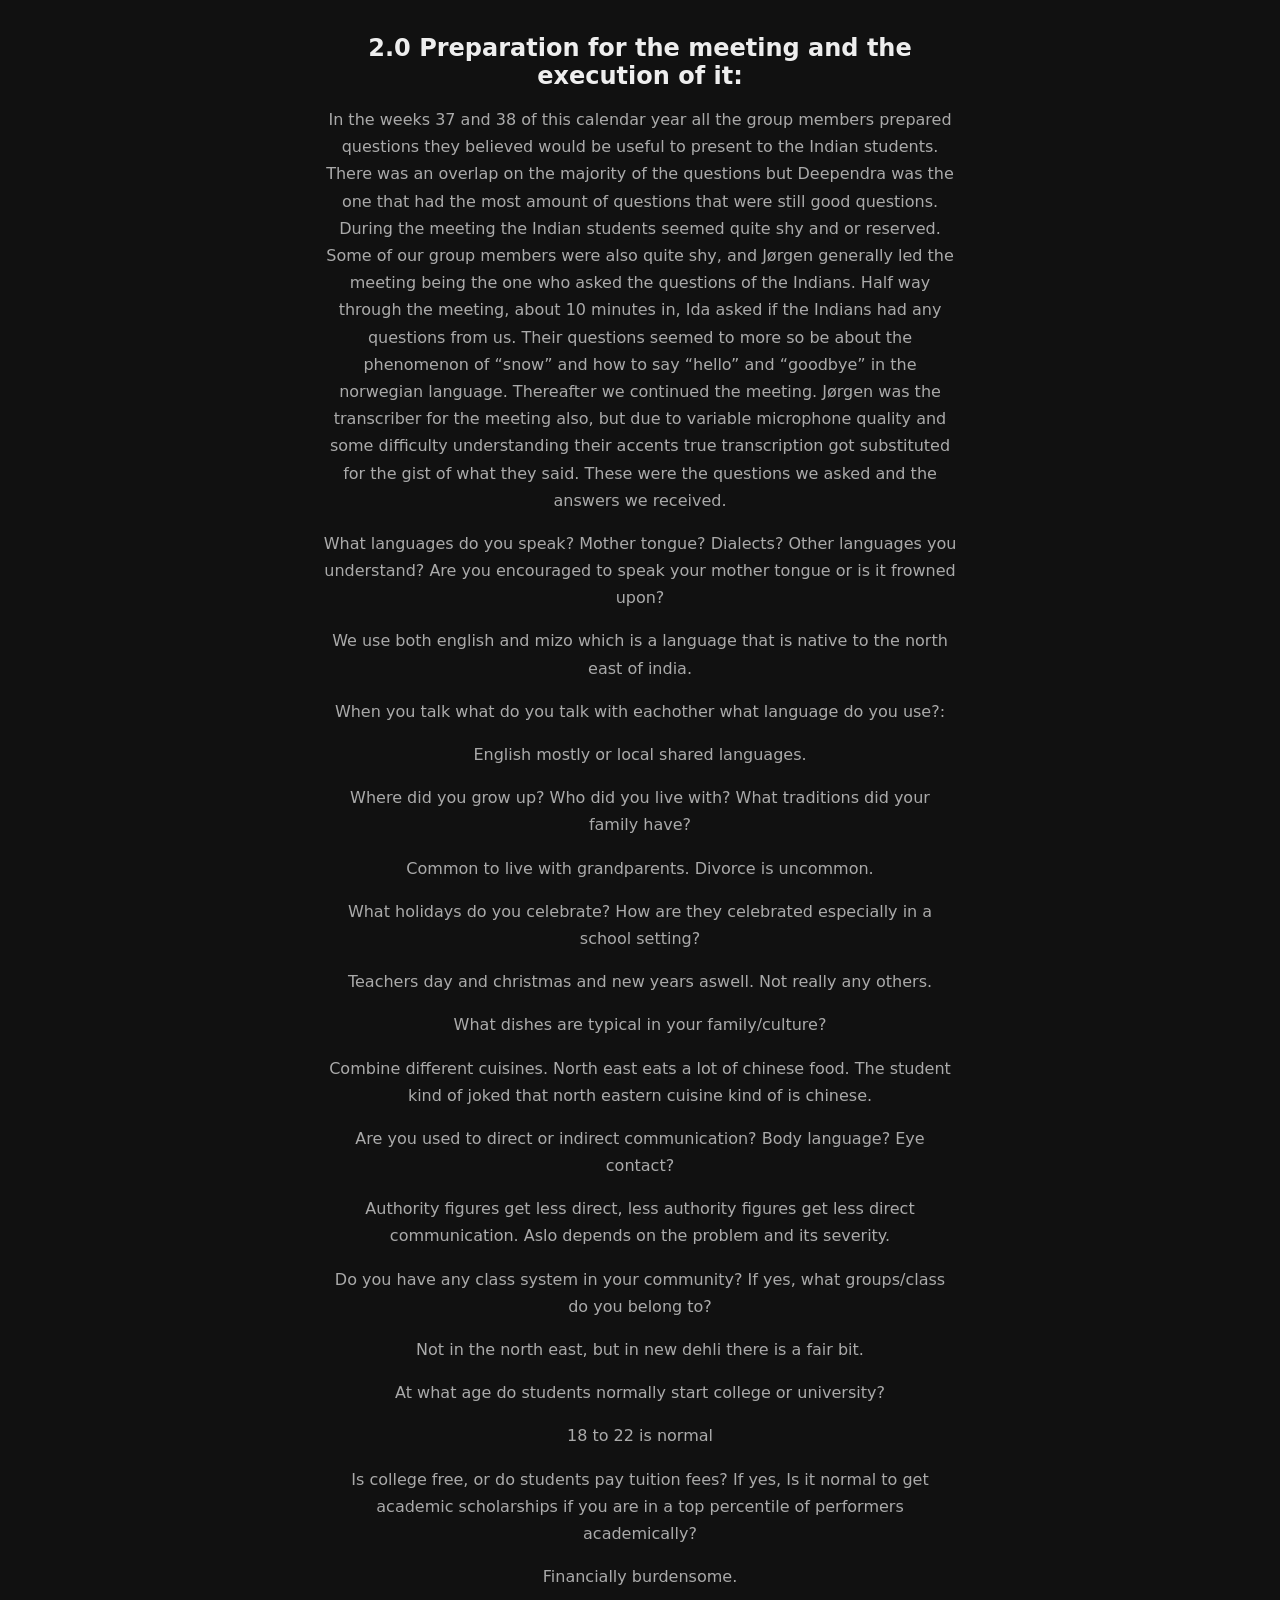
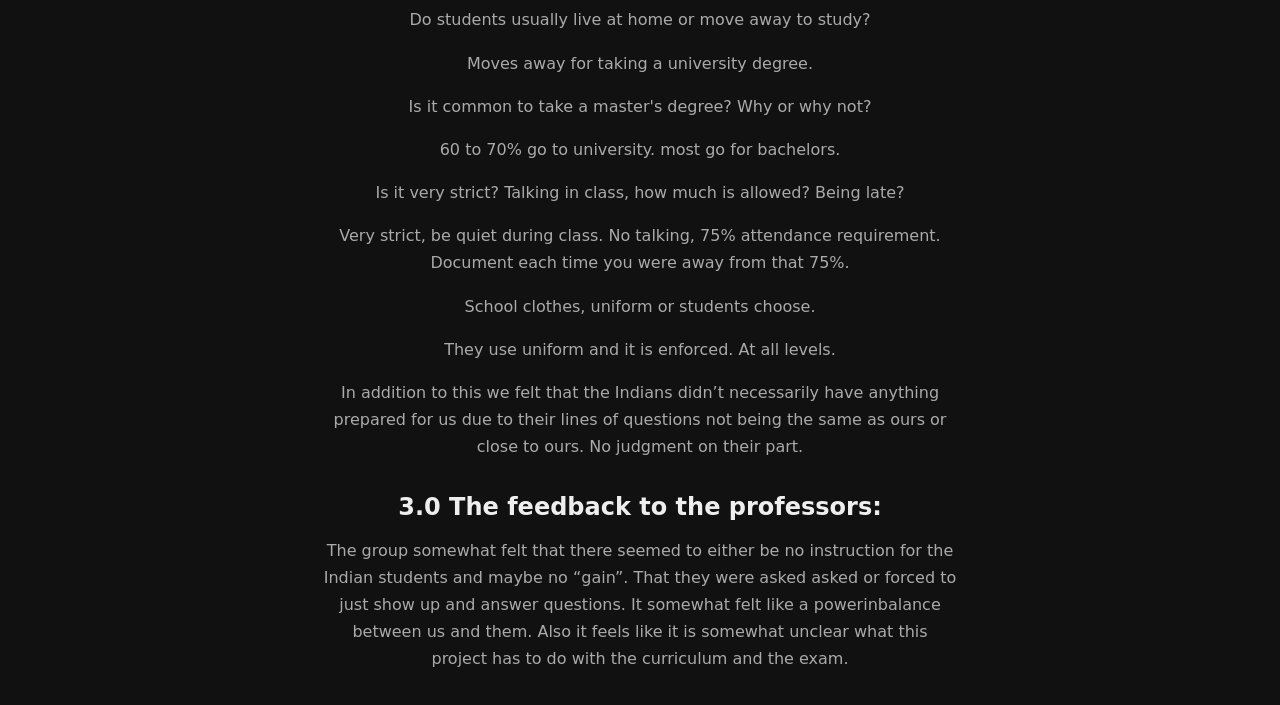
==== commit ad8c44a3: "Move student profiles to its own page Co-Authored-By: Claude Sonnet 5.5 <noreply@anthropic.com>" ====
--- a/index.html
+++ b/index.html
@@ -10,7 +10,7 @@
 <div class="flags flags--left"></div>
 <div class="flags flags--right"></div>
 <main>
-  <nav><a href="#student-profiles">Student profiles</a></nav>
+  <nav><a href="student-profiles.html">Student profiles</a></nav>
   <h1>Coil - group 2</h1>
   <p></p>
   <h2>1.0 The start:</h2>
@@ -87,25 +87,6 @@
   <p>In addition to this we felt that the Indians didn’t necessarily have anything prepared for us due to their lines of questions not being the same as ours or close to ours. No judgment on their part.</p>
   <h2>3.0 The feedback to the professors:</h2>
   <p>The group somewhat felt that there seemed to either be no instruction for the Indian students and maybe no “gain”. That they were asked asked or forced to just show up and answer questions. It somewhat felt like a powerinbalance between us and them. Also it feels like it is somewhat unclear what this project has to do with the curriculum and the exam.</p>
-  <h2 id="student-profiles">Student profiles</h2>
-  <details class="profile">
-    <summary>Student Anon</summary>
-    <table>
-      <tr><th>Student Anon</th><th>Cultural feature(s)</th><th>Is it an asset?</th></tr>
-      <tr><td><strong>Family culture</strong></td><td>We are upper middle class economically speaking – roofers</td><td>Work with tools, lots of experience driving different types of vehicles</td></tr>
-      <tr><td><strong>Peer culture</strong></td><td>I am a gamer  and a sports practitioner</td><td>Being involved in sports has generally kept my physical health better than when I was lazier on that front, so I would say definently.</td></tr>
-      <tr><td><strong>Class culture</strong></td><td>Individualist / Collectivist, there is some selfishness there is some in group helping of employees of the company my family owns</td><td>I think its depends on your values, but I do think exercizing your own values generally is the best thing for your own mental health, so sure, its an asset.</td></tr>
-      <tr><td><strong>University culture</strong></td><td>Distant relationship with teachers, but informal – always going to be more distant compared to lower levels of education when teachers have bigger classes and don’t interact with you during your whole education</td><td>Generally, I prefer either more strict or more loose lecturers, a dictator or a non authorative figure, not something in between. Either you get to completely goof off in class or you lock in due to the social rules</td></tr>
-      <tr><td><strong>National educational culture</strong></td><td>Few tests</td><td>No not really, smaller amounts of tests spread throughout the year would generally give you a better idea of where you were, and allow for a lesser chance of it all hinging on one test.</td></tr>
-      <tr><td><strong>Discipline culture (of school disciplines like pedagogy, mathematics, science, language...)</strong></td><td>Highly funded (relatively), teacher sentric</td><td>Norway has more funded education than most areas around the world, we often get public good that other nations see less of. Like the makerspace of Oslomet, the PC division for the IT education, digital solutions for people learning disabilities like TIBI. As for the way classes are taught, I would generally say that is very much up to the teacher.</td></tr>
-      <tr><td><strong>Ethnic culture</strong></td><td>Norwegian</td><td>Norwegian ethnically, I expect most people to be able to speak to me in norwegian or at least in english. This is generally the culture if the workforce in your workplace is from another place, e.g polish people in construction may talk a lot of polish at the constructionsite.</td></tr>
-      <tr><td><strong>Local culture of your area<br>Language culture</strong></td><td>Oslo’s culture is more open and more liberal than the rest of the country.</td><td>Its good if you feel as though the social sanctions of other areas are too damning on you. Not good for you if you despise people who are too liberal, and feel as though their expression or what they deem their expression of themselves is disturbing you.</td></tr>
-      <tr><td><strong>Children’s/adult’s play culture</strong></td><td>Children play loads of various games, there are less rules. Adults play is generally more competetive and rule based. Both engage in humour but their humor are different.</td><td>I believe it doesn’t matter what type of playculture you like, but as an adult its hard to find people who would want to engage in play with you if you truthfully like “childish play”.</td></tr>
-      <tr><td><strong>Body culture</strong></td><td>Hard to define.</td><td>Hard to define and varies too much between groups.</td></tr>
-      <tr><td><strong>Culture of mindfulness</strong></td><td>Believe mindfullness and yoga/meditation practitces might be bigger in Norway than other areas, but hard to say.</td><td>Don’t know the direct studies on this. Maybe it is good for people who stress too much, and maybe bad for people who struggle taking action in general.</td></tr>
-      <tr><td><strong>Other</strong></td><td>Not sure what to put here.</td><td>Not sure what to put here.</td></tr>
-    </table>
-  </details>
 </main>
 <script src="script.js"></script>
 </body>
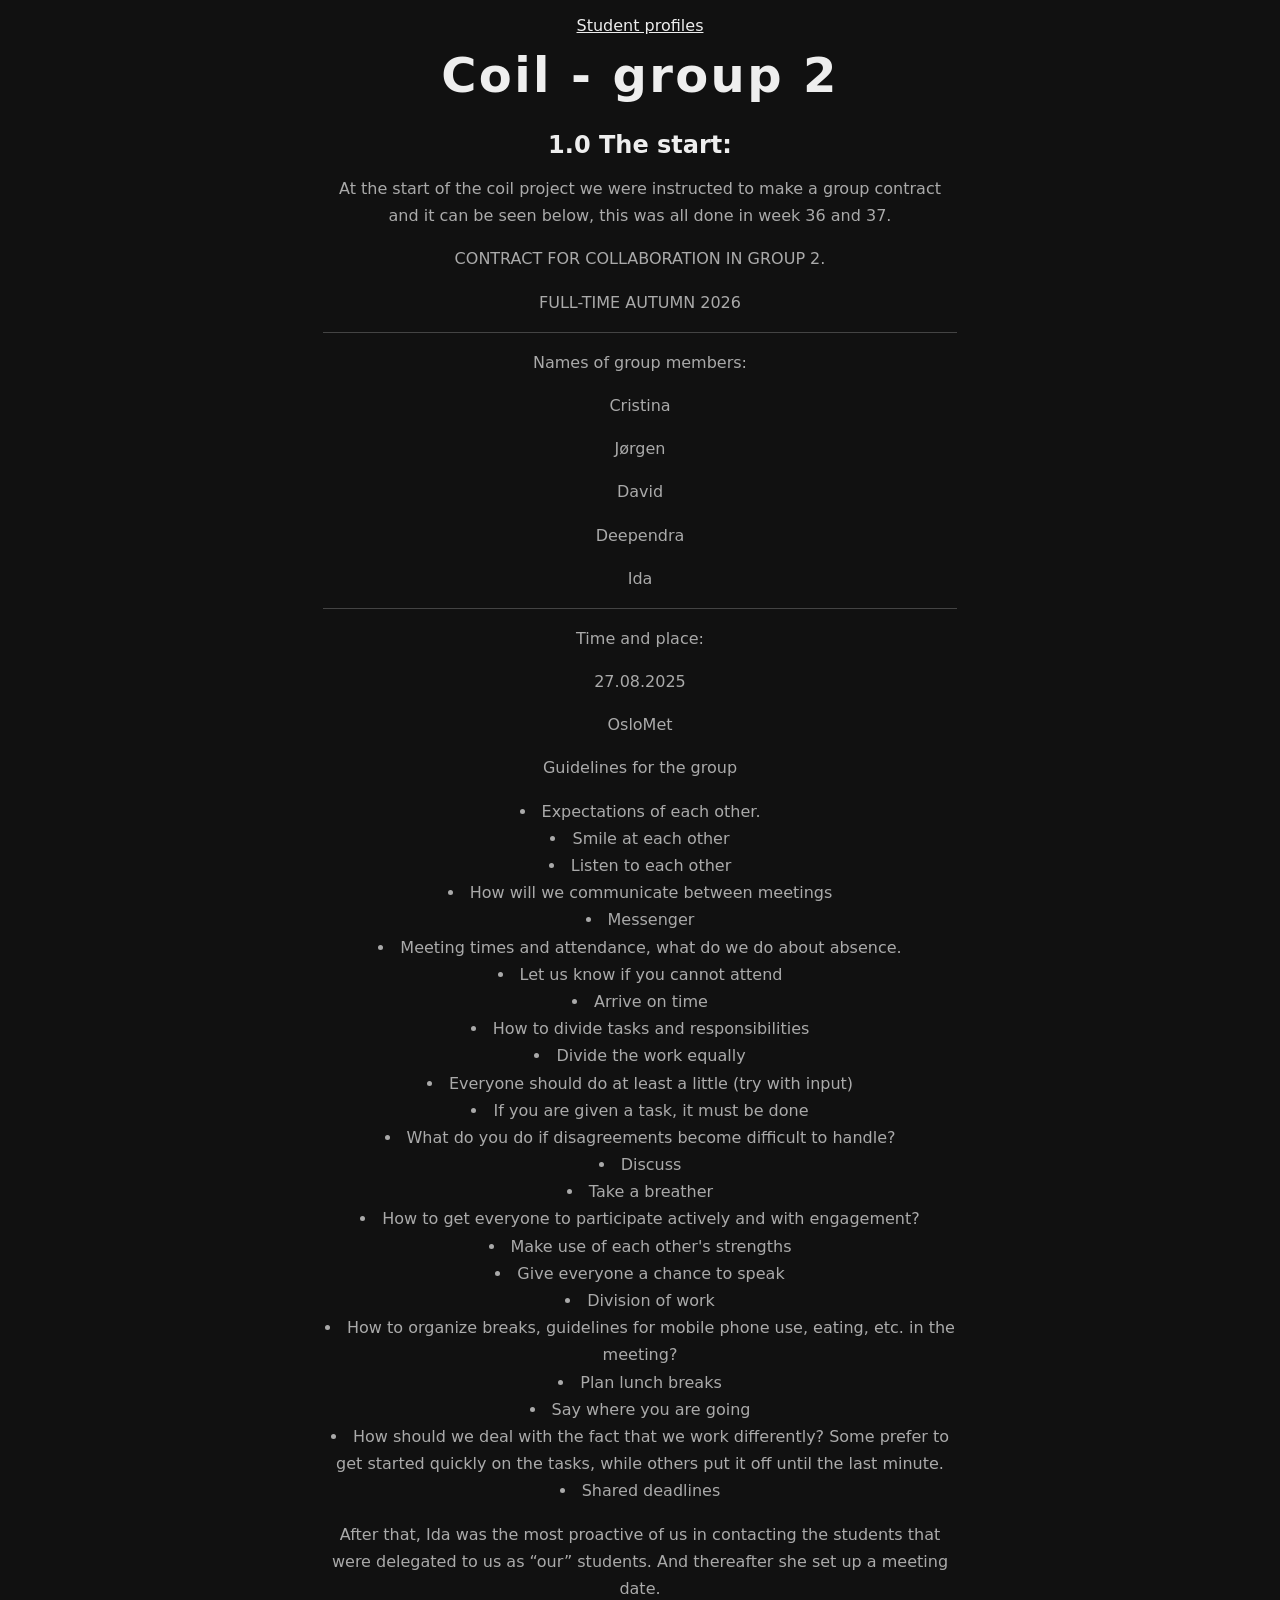
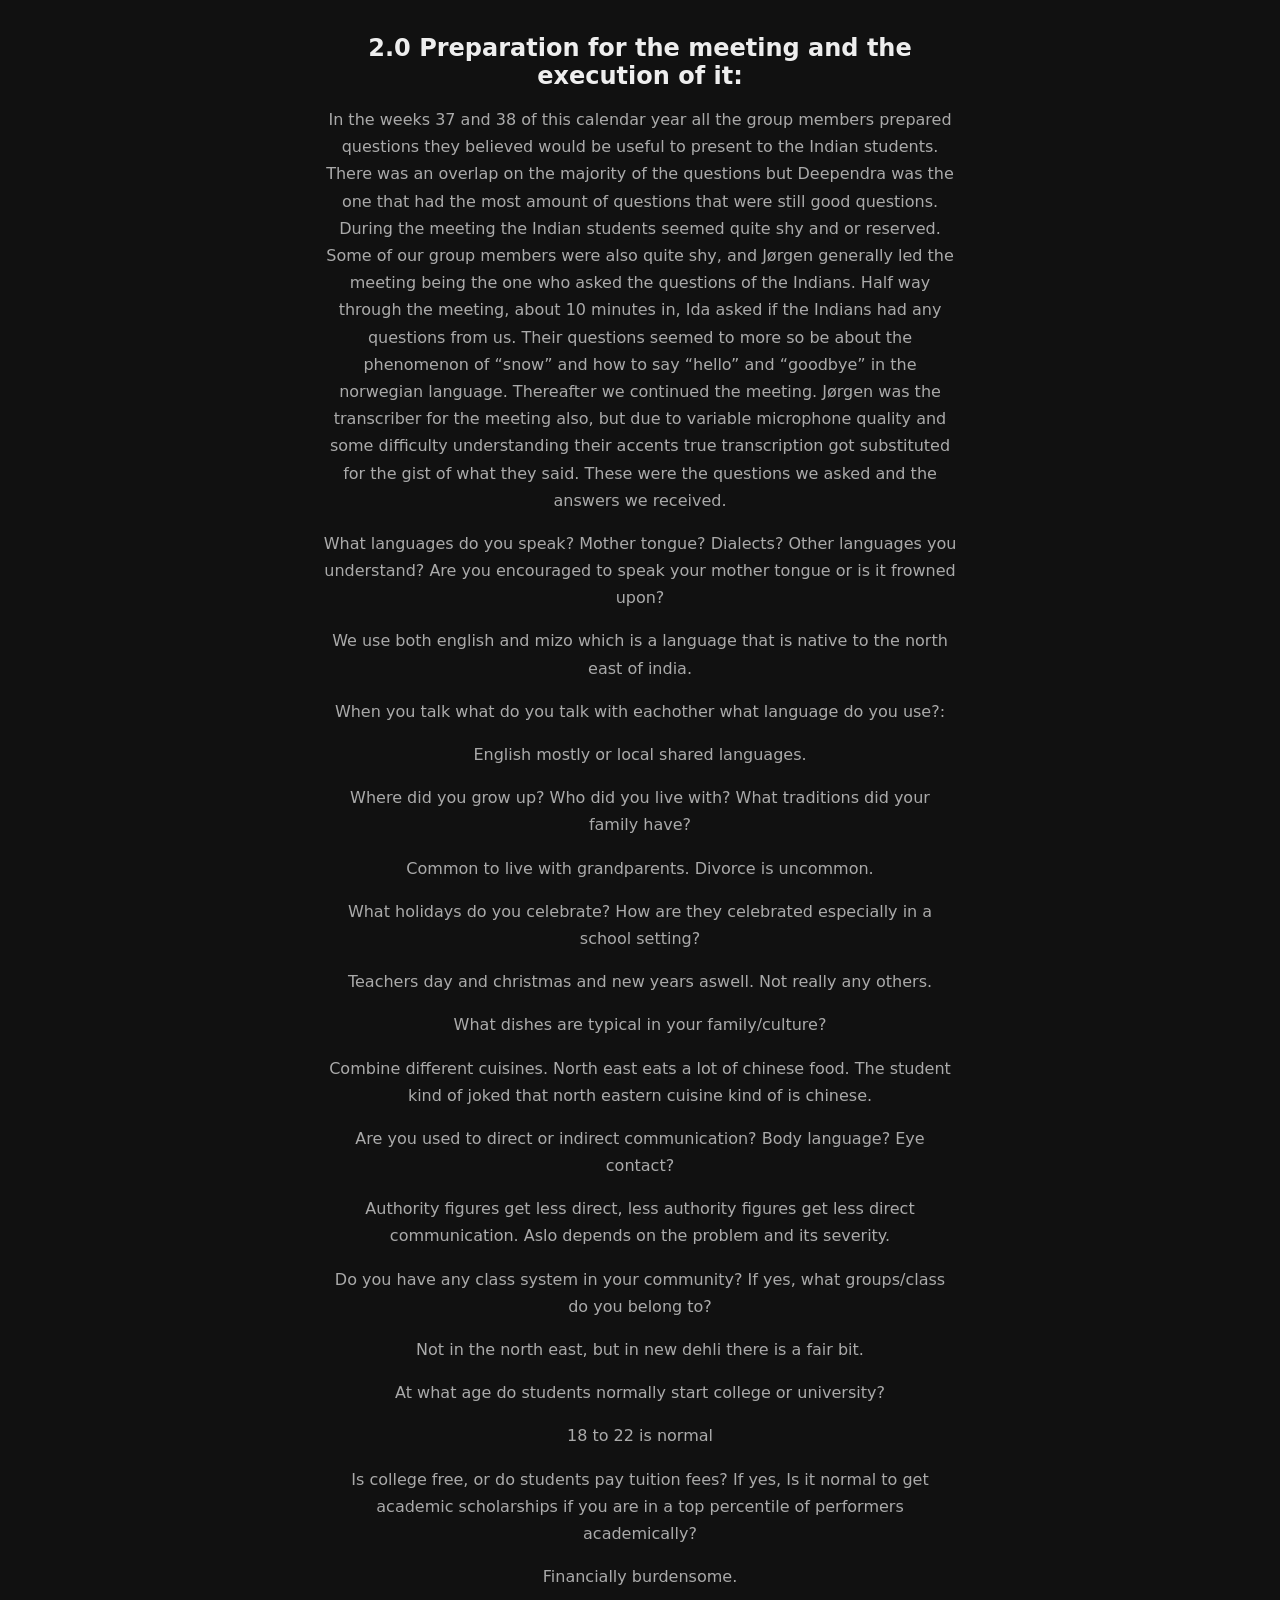
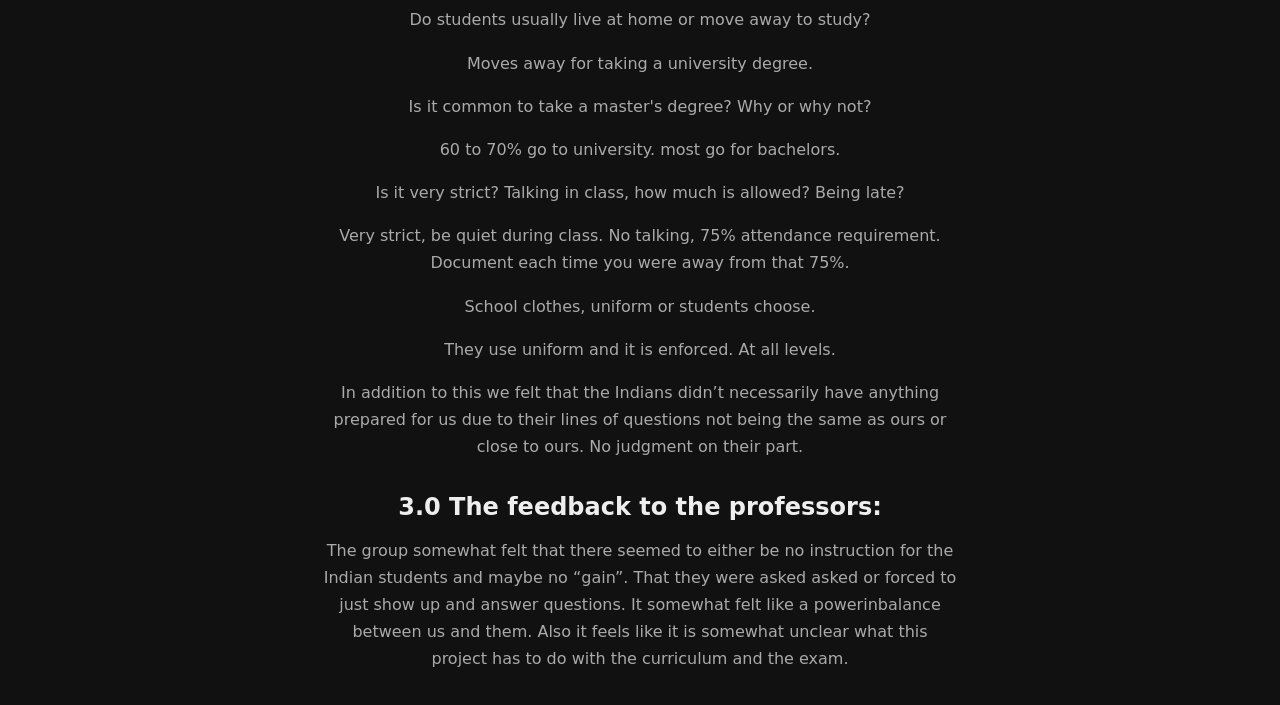
==== commit 4ed255c4: "Set tab title to Coil India Co-Authored-By: Claude Sonnet 5.5 <noreply@anthropic.com>" ====
--- a/index.html
+++ b/index.html
@@ -3,7 +3,7 @@
 <head>
 <meta charset="utf-8">
 <meta name="viewport" content="width=device-width, initial-scale=1">
-<title>Hello</title>
+<title>Coil India</title>
 <link rel="stylesheet" href="style.css">
 </head>
 <body>
--- a/style.css
+++ b/style.css
@@ -53,7 +53,7 @@
 hr { border: 0; border-top: 1px solid #444; margin: var(--space) 0; }
 
 nav { margin: 0 0 var(--space); }
-nav a { color: #8ab4ff; }
+nav a { color: #eee; text-decoration: underline; }
 details.profile { text-align: left; margin: 0 0 var(--space); border: 1px solid #444; border-radius: 6px; padding: 0 var(--space); }
 details.profile summary { padding: var(--space) 0; font-weight: 600; }
 details.profile table { border-collapse: collapse; width: 100%; margin-bottom: var(--space); color: #aaa; line-height: 1.5; }
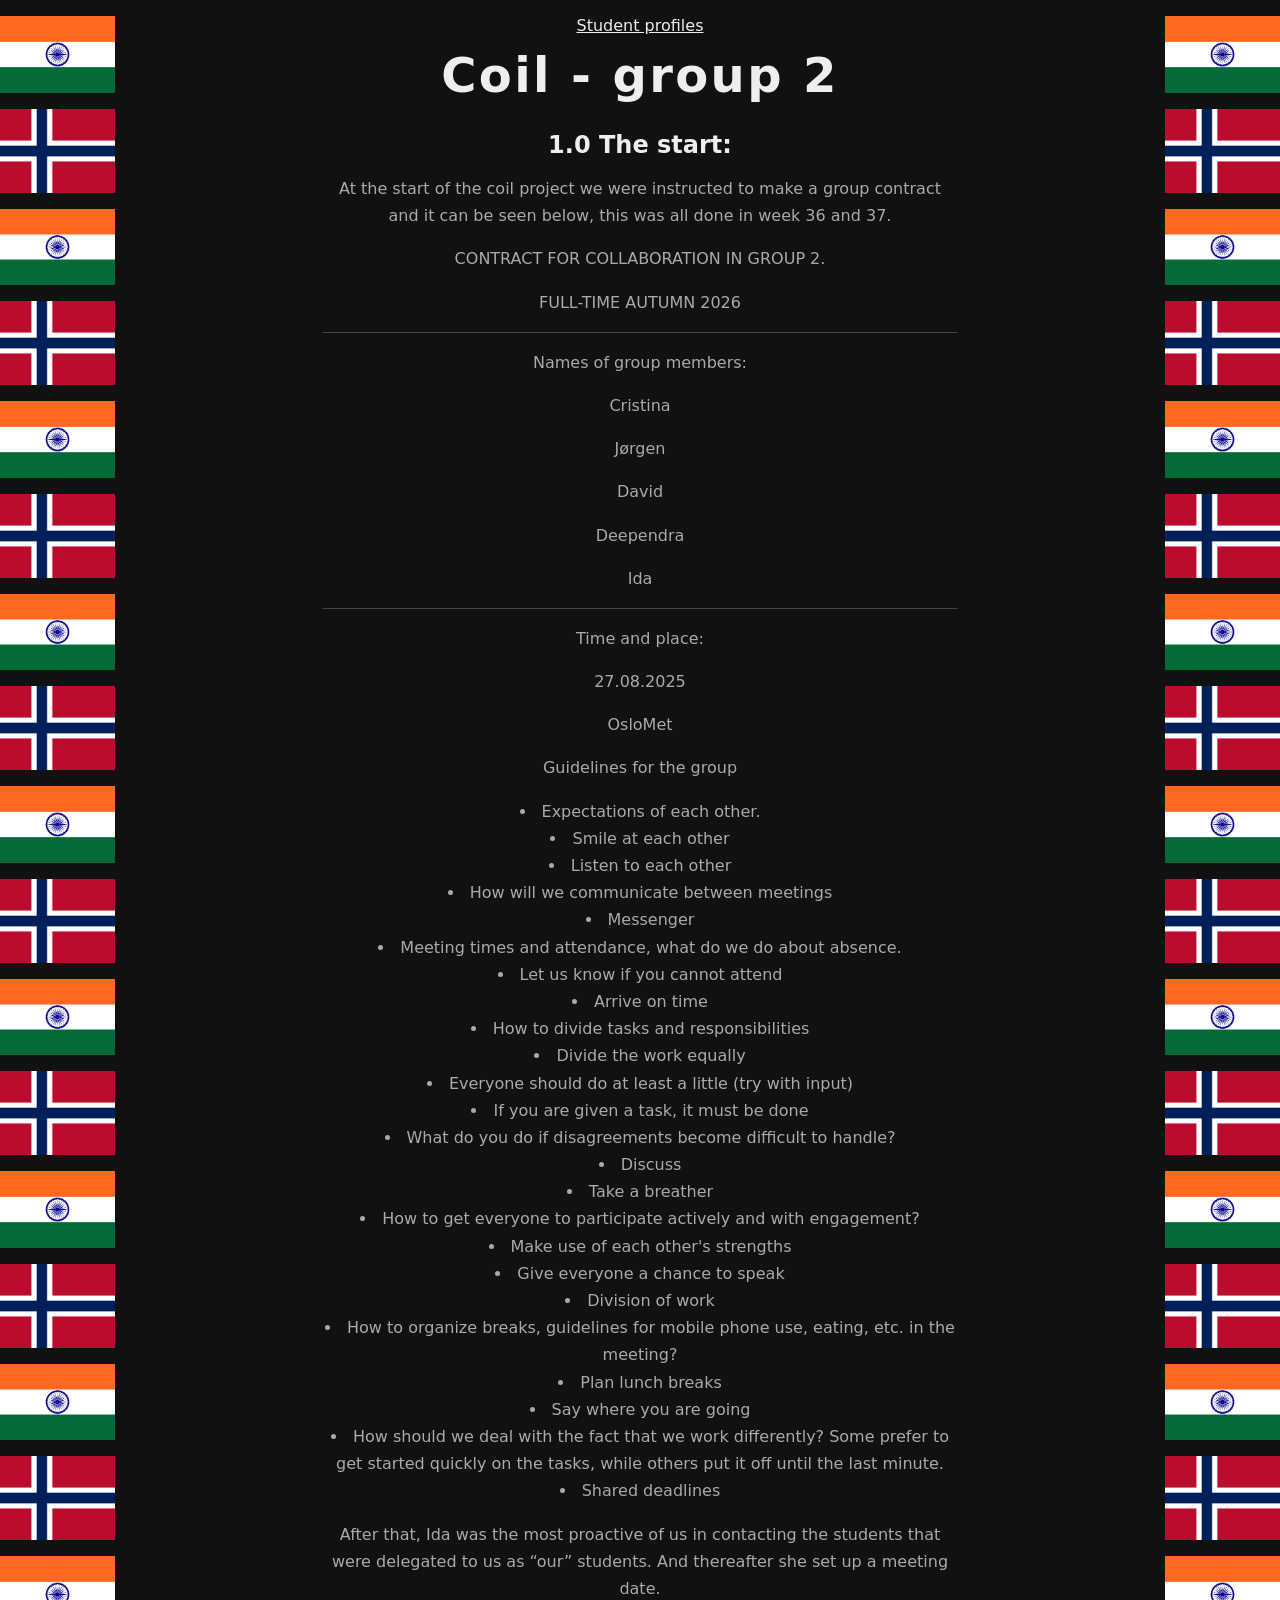
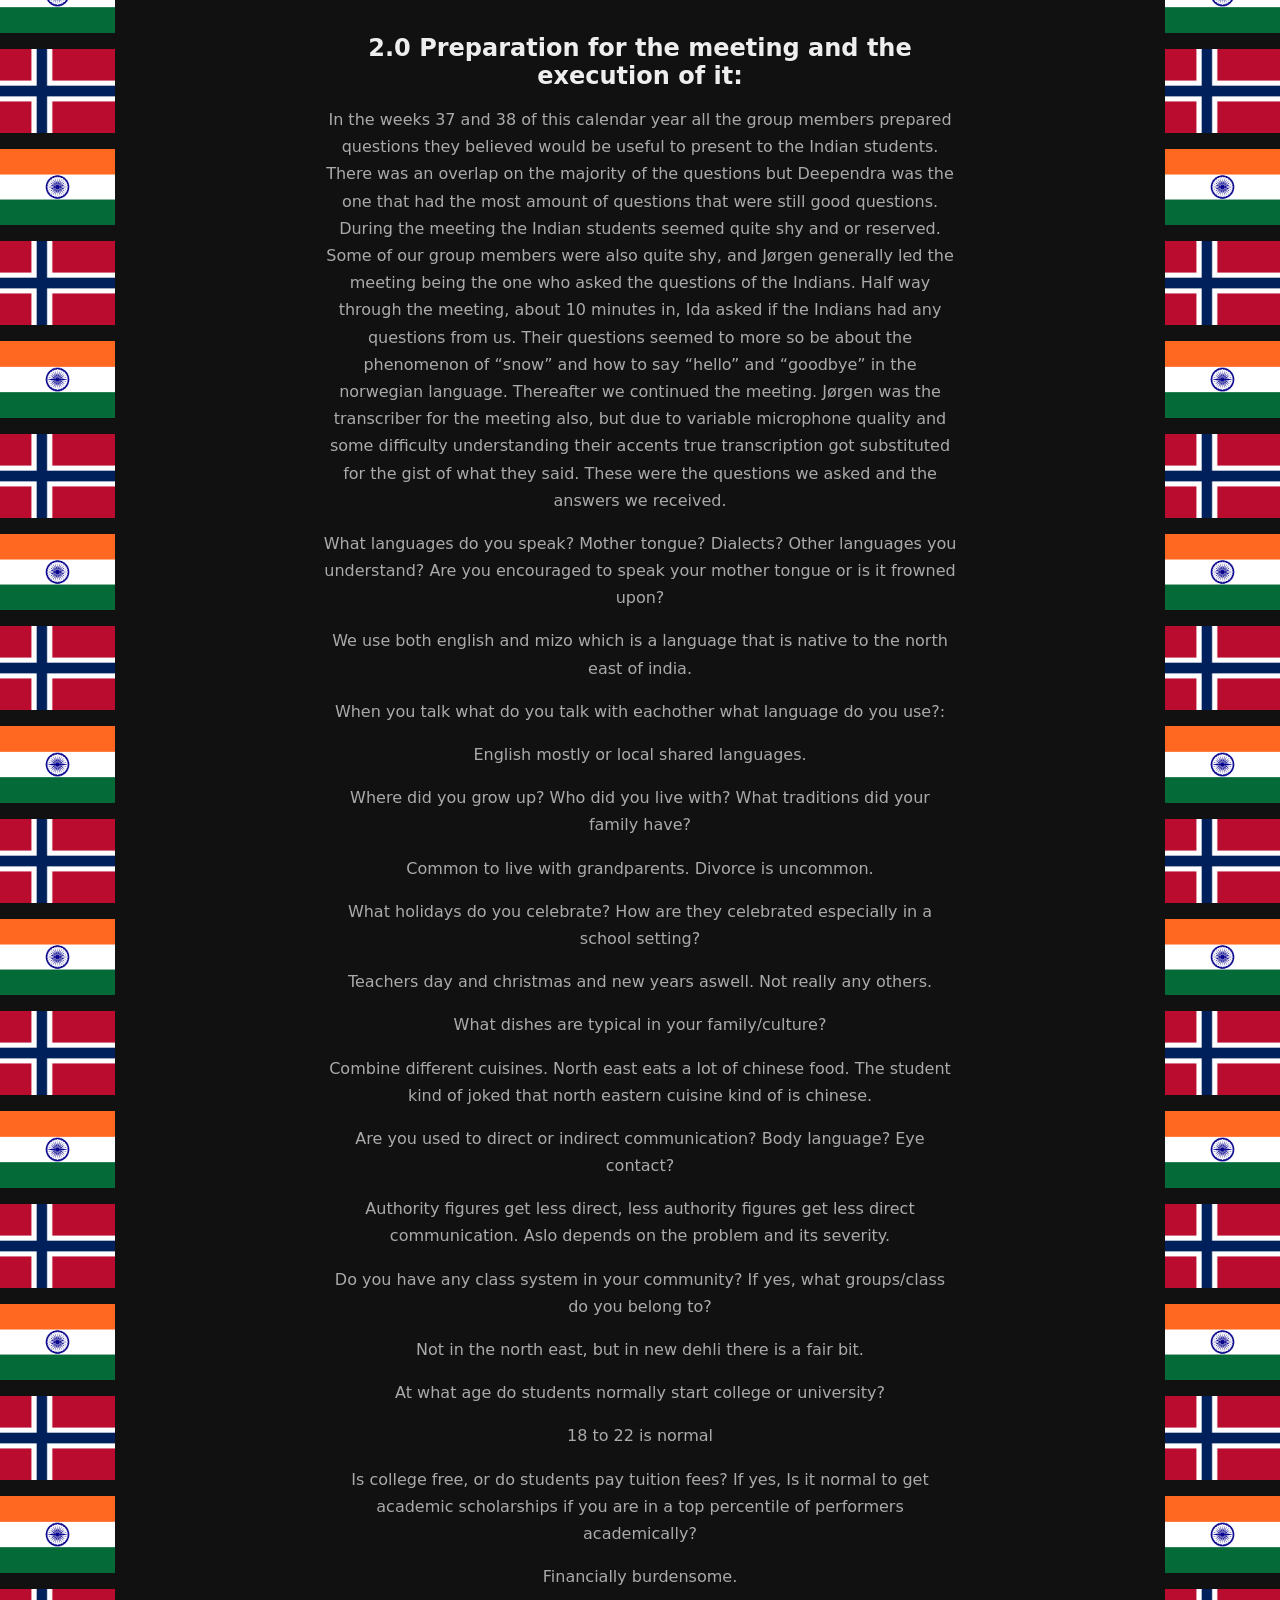
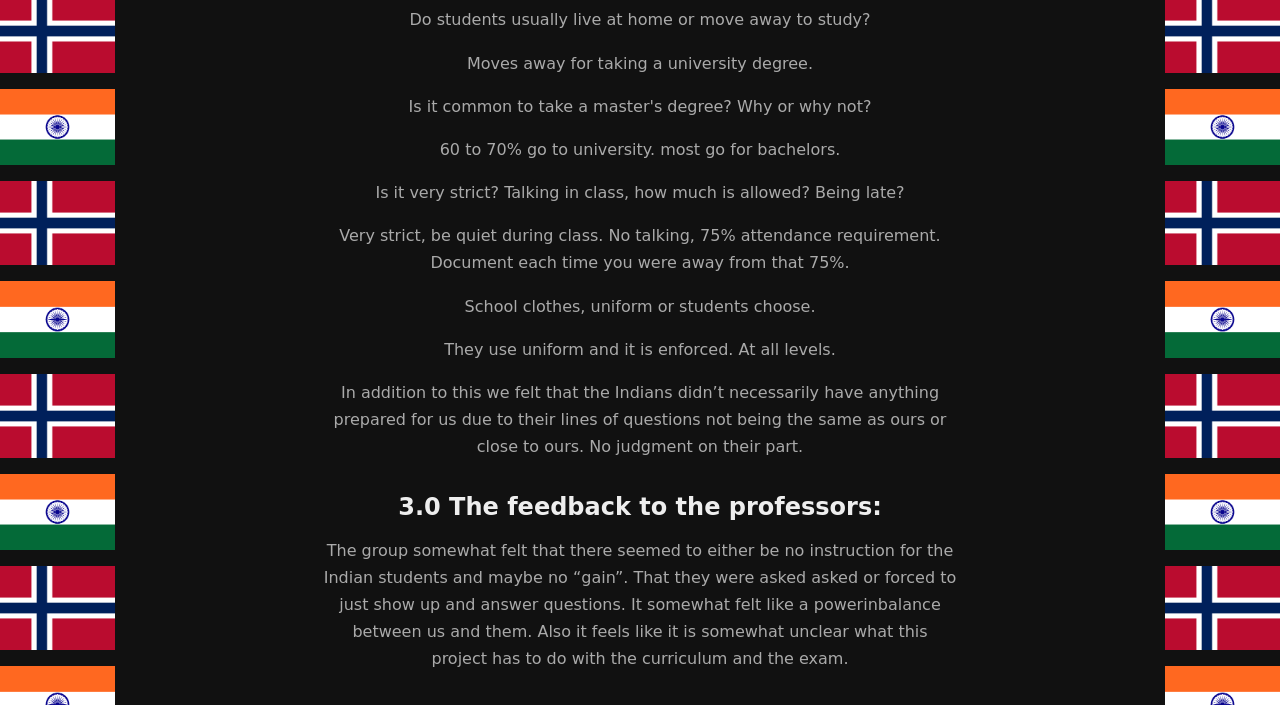
==== commit a0faa236: "Force white underlined nav links, bust stylesheet cache Co-Authored-By: Claude Sonnet 5.5 <noreply@a" ====
--- a/index.html
+++ b/index.html
@@ -4,7 +4,7 @@
 <meta charset="utf-8">
 <meta name="viewport" content="width=device-width, initial-scale=1">
 <title>Coil India</title>
-<link rel="stylesheet" href="style.css">
+<link rel="stylesheet" href="style.css?v=2">
 </head>
 <body>
 <div class="flags flags--left"></div>
--- a/style.css
+++ b/style.css
@@ -53,7 +53,7 @@
 hr { border: 0; border-top: 1px solid #444; margin: var(--space) 0; }
 
 nav { margin: 0 0 var(--space); }
-nav a { color: #eee; text-decoration: underline; }
+nav a, nav a:link, nav a:visited, nav a:hover, nav a:active { color: #eee; text-decoration: underline; text-decoration-color: #eee; }
 details.profile { text-align: left; margin: 0 0 var(--space); border: 1px solid #444; border-radius: 6px; padding: 0 var(--space); }
 details.profile summary { padding: var(--space) 0; font-weight: 600; }
 details.profile table { border-collapse: collapse; width: 100%; margin-bottom: var(--space); color: #aaa; line-height: 1.5; }
